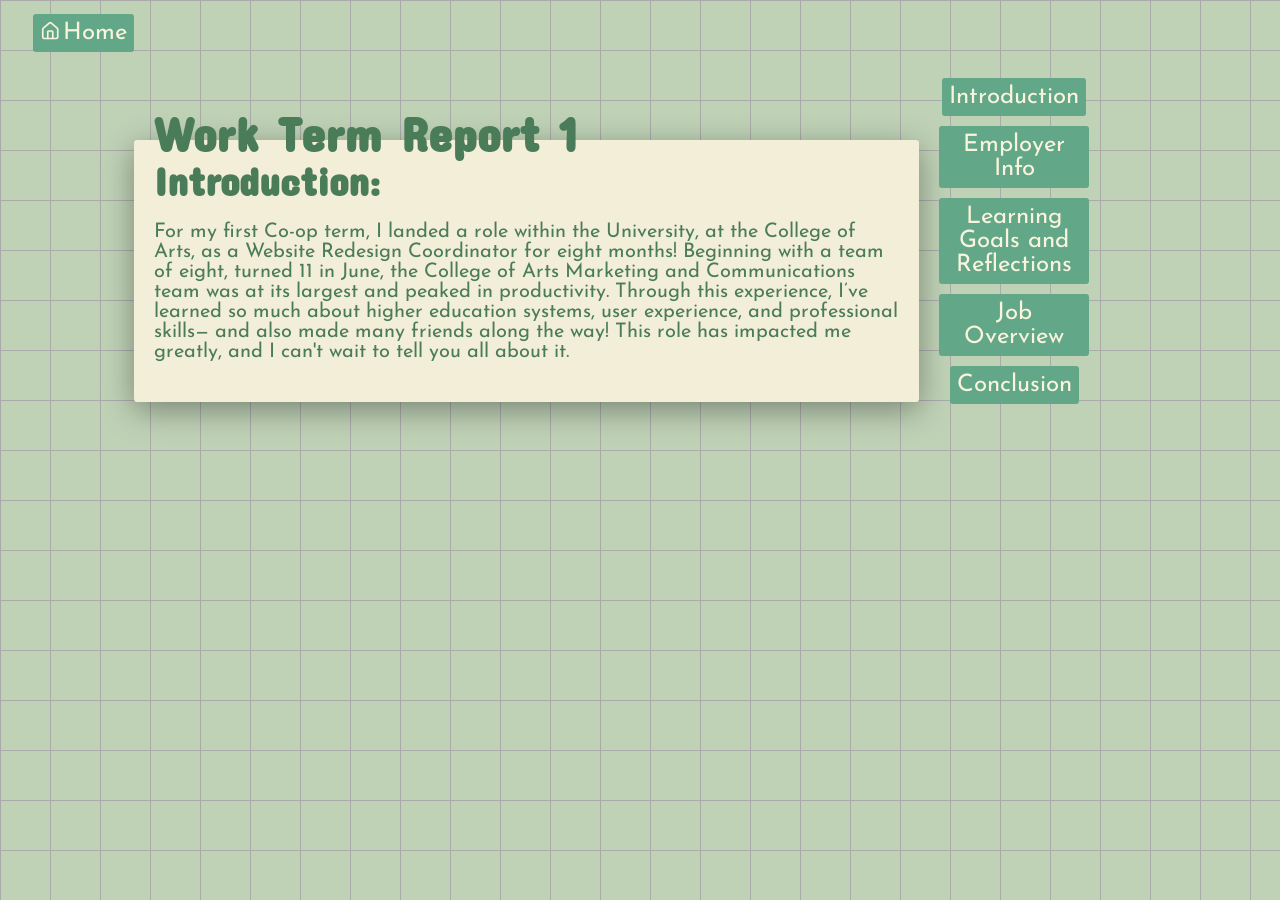
==== wtr-1.html @ 0489094e "style.css wtr-1.html wtr.html" ====
<!DOCTYPE html>
<html lang="en">
<head>
    <meta charset="UTF-8">
    <meta name="viewport" content="width=device-width, initial-scale=1.0">
    <link rel="stylesheet" type="text/css" href="style.css" />

    <!--Fonts-->
    <style>
        @import url('https://fonts.googleapis.com/css2?family=Concert+One&family=Josefin+Sans:ital,wght@0,100..700;1,100..700&display=swap');
    </style>
    
    <title>WTR 1</title>
</head>
<body>
    <div id="home-button">
        <div class="button">
            <a href="wtr.html"><svg xmlns="http://www.w3.org/2000/svg" width="23" height="20" viewBox="0 0 27 24" fill="none" stroke="currentColor" stroke-width="2" stroke-linecap="round" stroke-linejoin="round" class="lucide lucide-house"><path d="M15 21v-8a1 1 0 0 0-1-1h-4a1 1 0 0 0-1 1v8"/><path d="M3 10a2 2 0 0 1 .709-1.528l7-5.999a2 2 0 0 1 2.582 0l7 5.999A2 2 0 0 1 21 10v9a2 2 0 0 1-2 2H5a2 2 0 0 1-2-2z"/></svg>
                Home</a></div>
    </div>
    <div id="container">
        <div id="main-container">
            <h1>Work Term Report 1</h1><br>
            <div id="introduction"><h2>Introduction:</h2></div>
            <p>For my first Co-op term, I landed a role within the University, at the College of Arts, 
                as a Website Redesign Coordinator for eight months! Beginning with a team of eight, turned 11 in June, 
                the College of Arts Marketing and Communications team was at its largest and peaked in productivity. 
                Through this experience, I’ve learned so much about higher education systems, user experience, and professional skills— and 
                also made many friends along the way! This role has impacted me greatly, and I can't wait to tell you all about it.</p>
        </div>
        <div id="button-container">
            <div class="button"><a href="#introduction">Introduction</a></div>
            <div class="button"><a href="#employer-info">Employer Info</a></div>
            <div class="button"><a href="#goals">Learning Goals and Reflections</a></div>
            <div class="button"><a href="#overview">Job Overview</a></div>
            <div class="button"><a href="#conclusion">Conclusion</a></div>
        </div>
    </div>
</body>
</html>
---- style.css ----
body {
    background-size: 50px 50px;
    background-image:
      linear-gradient(to right, #aaaaaa 1px, transparent 1px),
      linear-gradient(to bottom, #aaaaaa 1px, transparent 1px);
    background-color: #bfd2b6;
}

#container {
    display: flex;
    align-items: center;
    justify-content: space-between;
    margin: 0  auto;
    position: relative;
    margin-top: 60px;
    width: 80%;
    justify-content: center; /* Centers the buttons horizontally */

}

#main-container {
    background-color: #f2eed7;
    width: 80%;
    position: relative;
    padding: 20px; 
    box-shadow: 0 8px 32px 0 rgba(0, 0, 0, 0.37);
    border-radius: 3px;
    overflow: visible;
}

#main-container h1 {
    font-family: Concert One;
    color: #4a7c59;
    position: relative;
    margin-top: -55px;
    display: flex;
    font-size: 300%;
}

#main-container h2 {
    font-family: Concert One;
    color: #4a7c59;
    position: relative;
    margin-top: -55px;
    display: flex;
    font-size: 250%;
    text-decoration: none;
}

#main-container p {
    font-family: Josefin Sans;
    color: #4a7c59;
    position: relative;
    margin-top: -15px;
    font-size: 125%;
}

#flex-container {
    display: flex;
    flex-wrap: wrap; /* Wrapping of elements to keep within container */
    align-items: flex-start; /* Align items at the start of the container */
    gap: 20px; /* Space between the items */
}

#image-container {
    flex: 1;
    min-width: 300px; /* Ensures a minimum width for responsiveness */
}

#image-container img {
    width: 100%;
}

#sub-container {
    flex: 1;
    min-width: 200px;
    background: #8fc0a9;
    border-radius: 3px;
    box-shadow: 0 3px 5px 0 rgba(0, 0, 0, 0.37);
    padding: 15px;
    height: auto;
    position: relative;
    word-break: break-word;
}

#sub-container h2 {
    font-family: Concert One;
    color: #f2eed7;
    position: relative;
    margin-top: -10px;
    display: flex;
    font-size: 250%;
}

#sub-container p {
    font-family: Josefin Sans;
    color: #f2eed7;
    position: relative;
    display: flex;
    font-size: 140%;
}

.icon-text {
    display: flex;
    align-items: center;
    gap: 5px;
}

.icon-text svg {
    flex-shrink: 0;
}

.icon-text p {
    margin: 0;
    font-family: 'Josefin Sans', sans-serif;
    color: #4a7c59;
    font-size: 125%;
    position: relative;
}

#wtr-container {
    flex: 1;
    gap: 10px;
    background: #8fc0a9;
    border-radius: 3px;
    position: relative;
    word-break: break-word;
    display: flex;
    align-items: center;
    justify-content: left;
    flex-wrap: wrap;
}

#button-container {
    width: 20%;
    gap: 10px;
    margin-top: -60px;
    border-radius: 3px;
    padding: 20px;
    position: relative;
    display: flex;
    flex-wrap: wrap;
    justify-content: left; /* Centers the buttons horizontally */
}

#button-container .button {
    width: 150px; /* Set a fixed width */
    max-width: 100%; /* Allows the button to shrink on smaller screens */
    max-height: 100%; /* Prevents the button from getting too large */
    display: flex;
    align-items: center;
    justify-content: center;
}

.button a {
    background-color: #62A787;
    color: #FAF3DD;
    padding: 7px;
    font-size: 24px;
    font-family: Josefin Sans;
    text-align: center;
    text-decoration: none;
    display: flex;
    box-sizing: border-box; /* Ensures padding and border are included in the width */
    transition: background-color 0.3s ease, transform 0.3s ease; /* Smooth transition effect */
    border-radius: 3px; /* Adds rounded corners */
}

.button a:hover {
    background-color: #4E8A6E;
    transform: scale(1.02); /* Scale up slightly */
}

#home-button a {
    justify-content: center;
}

#home-button .button {
    width: 150px; /* Set a fixed width */
    height: 50px; /* Set a fixed height */
    max-width: 100%; /* Allows the button to shrink on smaller screens */
    max-height: 100%; /* Prevents the button from getting too large */
    display: flex;
    align-items: center;
    justify-content: center;
}
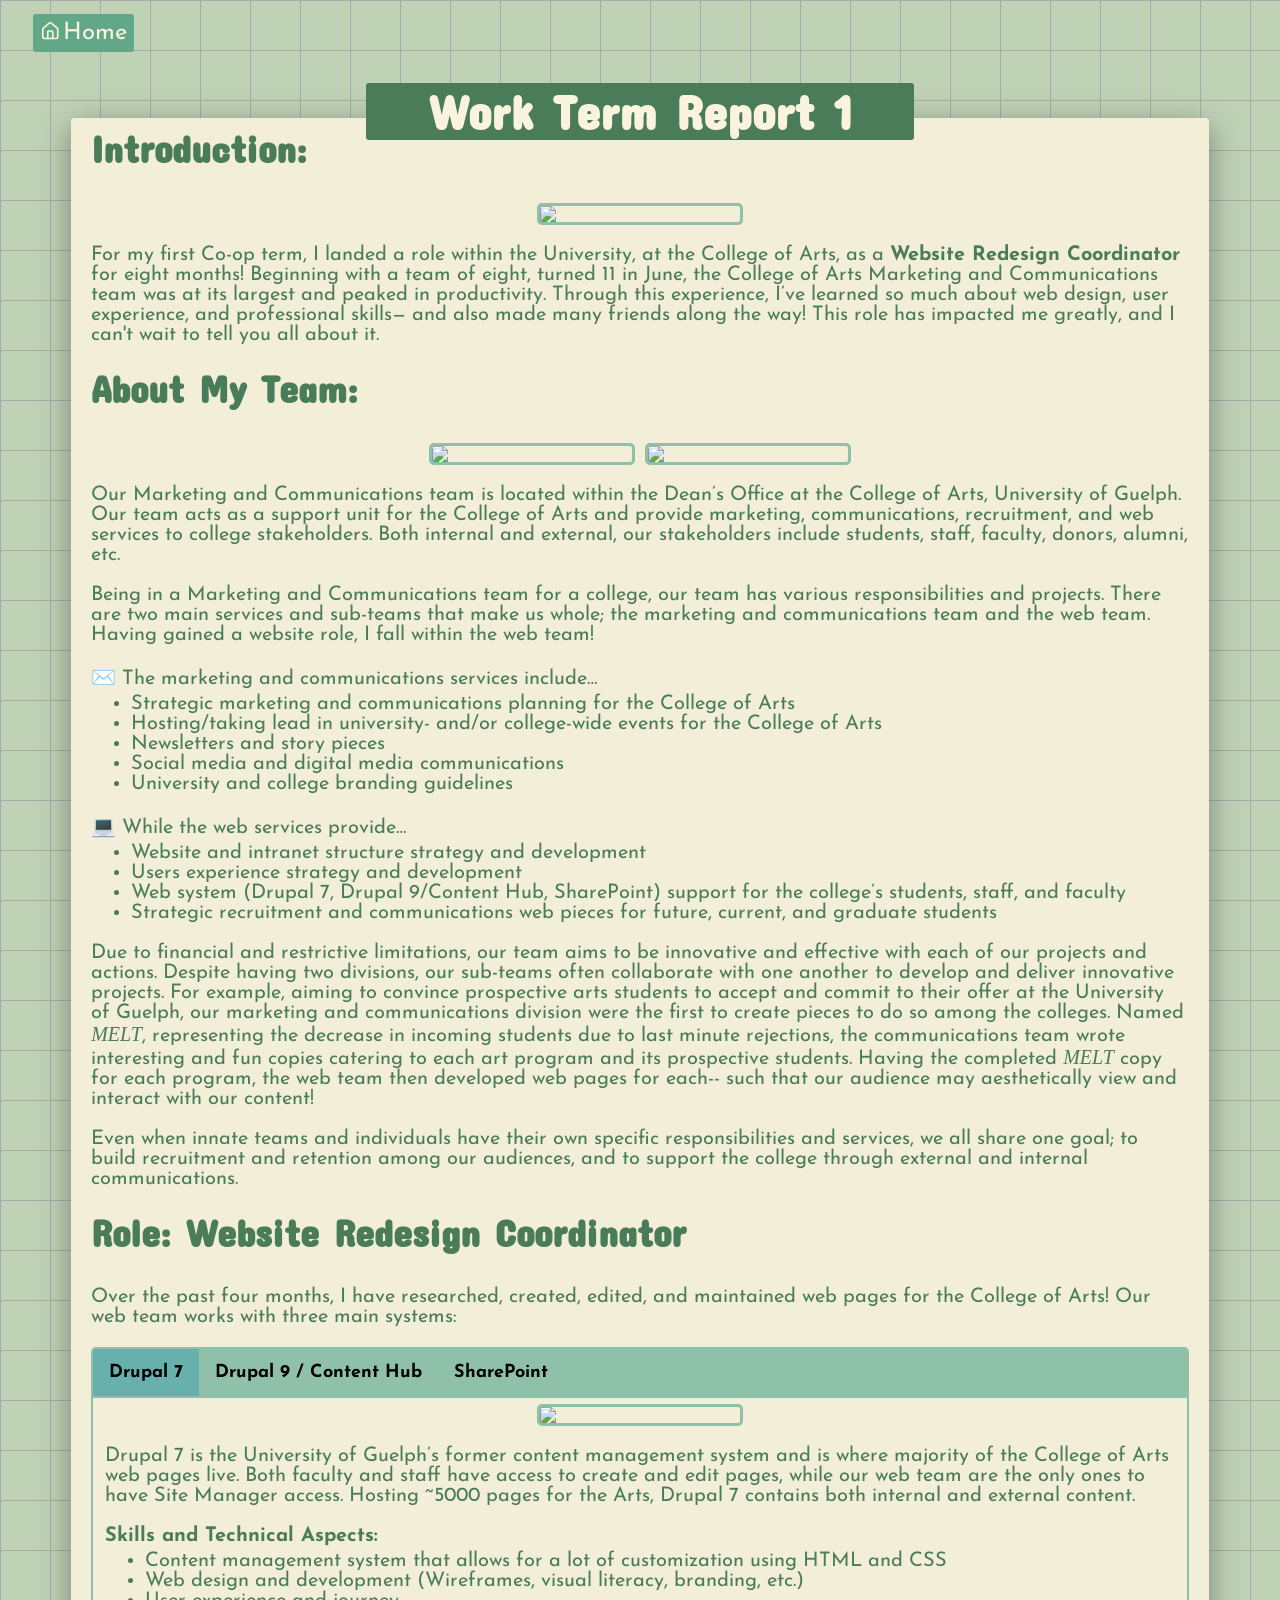
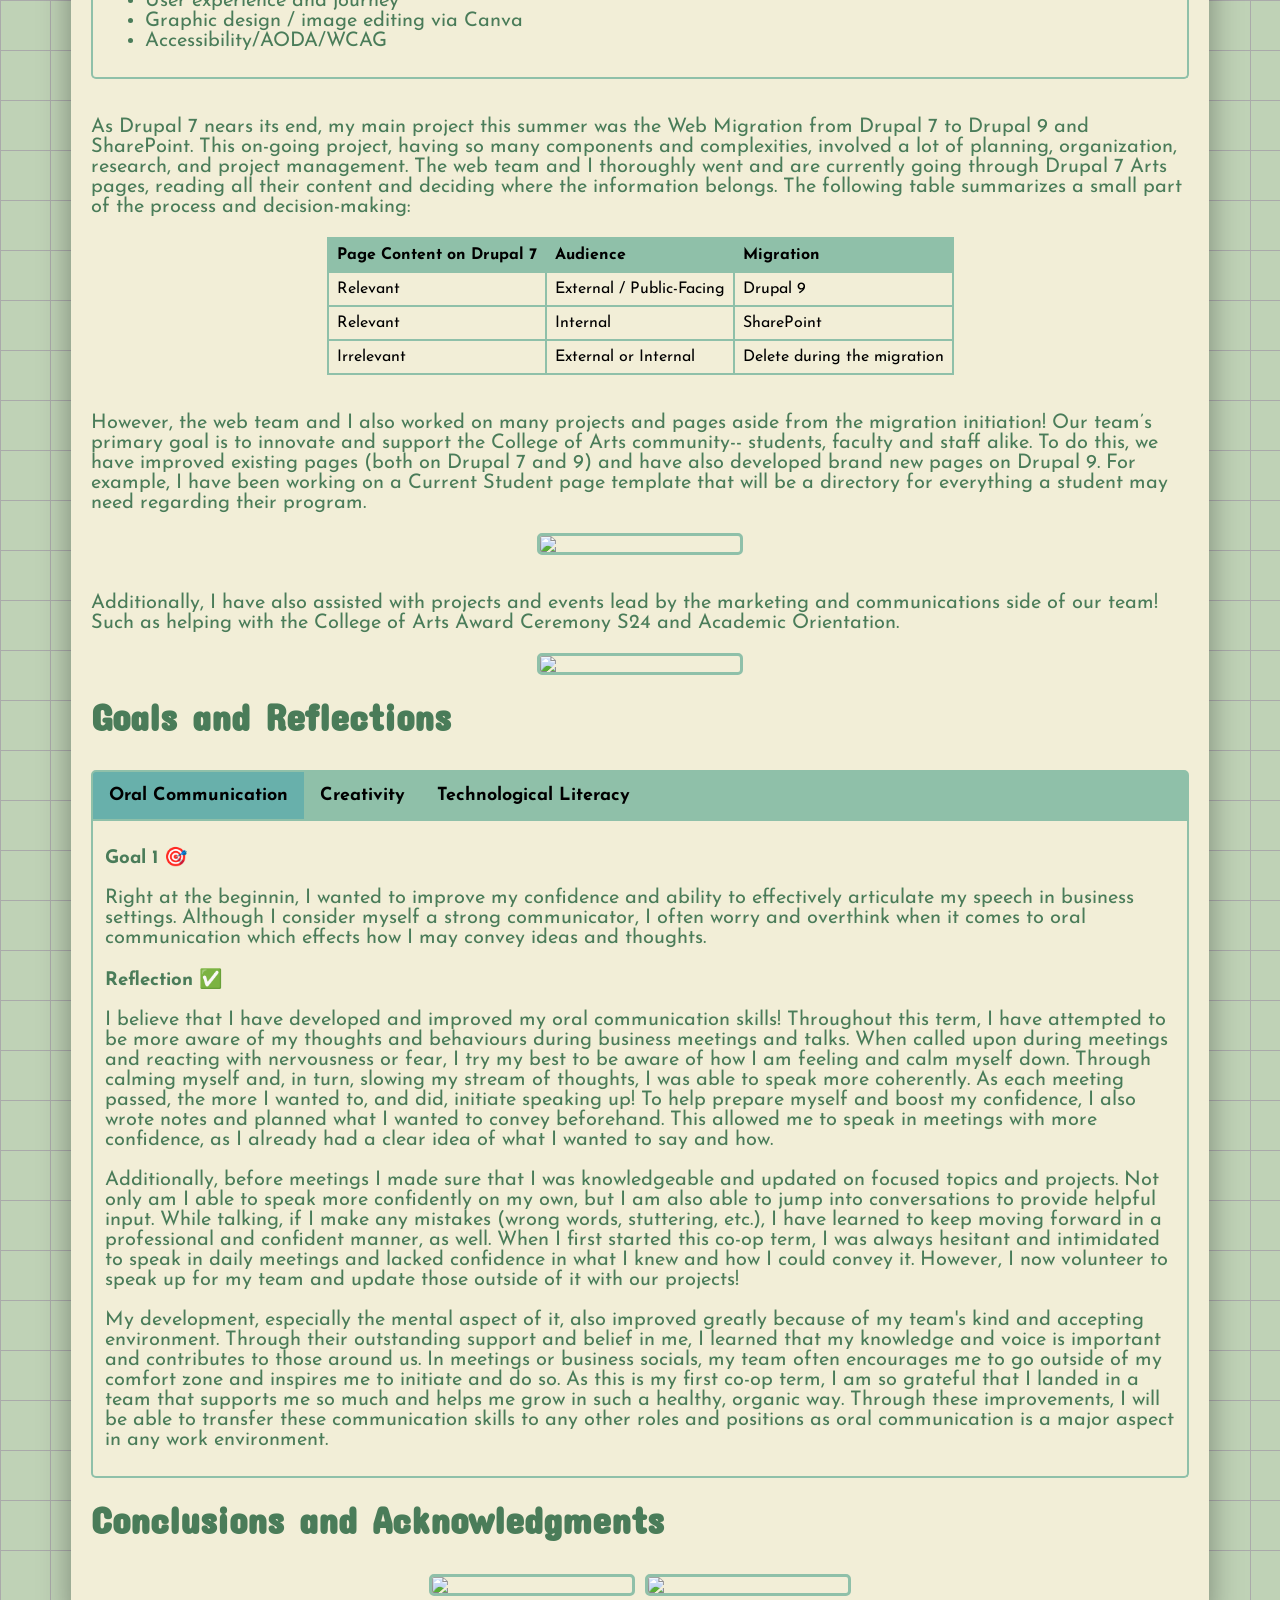
==== commit 313a7966: "wtr.css wtr-1.html" ====
--- a/wtr-1.html
+++ b/wtr-1.html
@@ -3,7 +3,7 @@
 <head>
     <meta charset="UTF-8">
     <meta name="viewport" content="width=device-width, initial-scale=1.0">
-    <link rel="stylesheet" type="text/css" href="style.css" />
+    <link rel="stylesheet" type="text/css" href="wtr.css" />
 
     <!--Fonts-->
     <style>
@@ -15,26 +15,348 @@
 <body>
     <div id="home-button">
         <div class="button">
-            <a href="wtr.html"><svg xmlns="http://www.w3.org/2000/svg" width="23" height="20" viewBox="0 0 27 24" fill="none" stroke="currentColor" stroke-width="2" stroke-linecap="round" stroke-linejoin="round" class="lucide lucide-house"><path d="M15 21v-8a1 1 0 0 0-1-1h-4a1 1 0 0 0-1 1v8"/><path d="M3 10a2 2 0 0 1 .709-1.528l7-5.999a2 2 0 0 1 2.582 0l7 5.999A2 2 0 0 1 21 10v9a2 2 0 0 1-2 2H5a2 2 0 0 1-2-2z"/></svg>
+            <a href="index.html"><svg xmlns="http://www.w3.org/2000/svg" width="23" height="20" viewBox="0 0 27 24" fill="none" stroke="currentColor" stroke-width="2" stroke-linecap="round" stroke-linejoin="round" class="lucide lucide-house"><path d="M15 21v-8a1 1 0 0 0-1-1h-4a1 1 0 0 0-1 1v8"/><path d="M3 10a2 2 0 0 1 .709-1.528l7-5.999a2 2 0 0 1 2.582 0l7 5.999A2 2 0 0 1 21 10v9a2 2 0 0 1-2 2H5a2 2 0 0 1-2-2z"/></svg>
                 Home</a></div>
     </div>
     <div id="container">
-        <div id="main-container">
-            <h1>Work Term Report 1</h1><br>
-            <div id="introduction"><h2>Introduction:</h2></div>
-            <p>For my first Co-op term, I landed a role within the University, at the College of Arts, 
-                as a Website Redesign Coordinator for eight months! Beginning with a team of eight, turned 11 in June, 
-                the College of Arts Marketing and Communications team was at its largest and peaked in productivity. 
-                Through this experience, I’ve learned so much about higher education systems, user experience, and professional skills— and 
-                also made many friends along the way! This role has impacted me greatly, and I can't wait to tell you all about it.</p>
-        </div>
-        <div id="button-container">
-            <div class="button"><a href="#introduction">Introduction</a></div>
-            <div class="button"><a href="#employer-info">Employer Info</a></div>
-            <div class="button"><a href="#goals">Learning Goals and Reflections</a></div>
-            <div class="button"><a href="#overview">Job Overview</a></div>
-            <div class="button"><a href="#conclusion">Conclusion</a></div>
+        <div id="main-container"><div id="title-container">
+            <h1>Work Term Report 1</h1></div>
+                <h2>Introduction:</h2>
+                <div id="report-container">
+                    <div id="image-multiple-container">
+                        <img src="https://i.postimg.cc/SNhft210/COA-PNG.png">
+                    </div>
+                    <p>For my first Co-op term, I landed a role within the University, at the College of Arts, 
+                        as a <b>Website Redesign Coordinator</b> for eight months! Beginning with a team of eight, turned 11 in June, 
+                        the College of Arts Marketing and Communications team was at its largest and peaked in productivity. 
+                        Through this experience, I’ve learned so much about web design, user experience, and professional skills— and 
+                        also made many friends along the way! This role has impacted me greatly, and I can't wait to tell you all about it.</p>
+
+                    <h2>About My Team:</h2>
+                    <div id="image-multiple-container">
+                        <img src="https://i.postimg.cc/D08Q1LBH/IMG-2944.jpg">
+                        <img src="https://i.postimg.cc/VstGdc0R/Screenshot-2024-09-09-104049.png">
+                    </div>
+                    <p>Our Marketing and Communications team is located within the Dean’s Office at the College of Arts, University of Guelph. 
+                        Our team acts as a support unit for the College of Arts and provide marketing, communications, recruitment, and web services to 
+                        college stakeholders. Both internal and external, our stakeholders include students, staff, faculty, donors, alumni, etc.</p>
+
+                    <p>Being in a Marketing and Communications team for a college, our team has various responsibilities and projects. 
+                        There are two main services and sub-teams that make us whole; the marketing and communications team and the web team. 
+                        Having gained a website role, I fall within the web team!</p>
+                        
+                    <p>✉️ The marketing and communications services include…</p>
+                    <ul>
+                    <li>Strategic marketing and communications planning for the College of Arts</li>
+                    <li>Hosting/taking lead in university- and/or college-wide events for the College of Arts</li>
+                    <li>Newsletters and story pieces</li>
+                    <li>Social media and digital media communications</li>
+                    <li>University and college branding guidelines</li>
+                    </ul>
+                        
+                    <p>💻 While the web services provide…</p>
+                    <ul>
+                    <li>Website and intranet structure strategy and development</li>
+                    <li>Users experience strategy and development</li>
+                    <li>Web system (Drupal 7, Drupal 9/Content Hub, SharePoint) support for the college’s students, staff, and faculty</li>
+                    <li>Strategic recruitment and communications web pieces for future, current, and graduate students</li>
+                    </ul>
+                        
+                    <p>Due to financial and restrictive limitations, our team aims to be innovative and effective with each of our projects and actions. 
+                        Despite having two divisions, our sub-teams often collaborate with one another to develop and deliver innovative projects. For example, 
+                        aiming to convince prospective arts students to accept and commit to their offer at the University of Guelph, our marketing and communications 
+                        division were the first to create pieces to do so among the colleges. Named <i>MELT</i>, representing the decrease in incoming students due to last 
+                        minute rejections, the communications team wrote interesting and fun copies catering to each art program and its prospective students. 
+                        Having the completed <i>MELT</i> copy for each program, the web team then developed web pages for each-- such that our audience may aesthetically 
+                        view and interact with our content!</p>
+                        
+                    <p>Even when innate teams and individuals have their own specific responsibilities and services, we all share one goal; 
+                        to build recruitment and retention among our audiences, and to support the college through external and internal communications.
+                    </p>
+
+                    <h2>Role: Website Redesign Coordinator</h2>
+                    <p>Over the past four months, I have researched, created, edited, and maintained web pages for the College of Arts! Our web team works with three main systems:</p>
+                    <!-- Tab links -->
+                    <div class="tab1">
+                        <button class="tablinks" onclick="openTab(event, 'Drupal7')" id="openFirst">Drupal 7</button>
+                        <button class="tablinks" onclick="openTab(event, 'Drupal9')">Drupal 9 / Content Hub</button>
+                        <button class="tablinks" onclick="openTab(event, 'SharePoint')">SharePoint</button>
+                    </div>
+                    
+                    <!-- Tab content -->
+                    <div id="Drupal7" class="tabcontent">
+                        <div id="image-container">
+                            <img src="https://i.postimg.cc/2jwMjGf8/Screenshot-2024-09-10-222634.png">
+                        </div>
+                        <p>Drupal 7 is the University of Guelph’s former content management system and is where majority 
+                            of the College of Arts web pages live. Both faculty and staff have access to create and 
+                            edit pages, while our web team are the only ones to have Site Manager access. 
+                            Hosting ~5000 pages for the Arts, Drupal 7 contains both internal and external content.</p>
+
+                        <p><b>Skills and Technical Aspects:</b></p>
+                        <ul>
+                            <li>Content management system that allows for a lot of customization using HTML and CSS</li>
+                            <li>Web design and development (Wireframes, visual literacy, branding, etc.)</li>
+                            <li>User experience and journey</li>
+                            <li>Graphic design / image editing via Canva</li>
+                            <li>Accessibility/AODA/WCAG</li>
+                        </ul>
+                    </div>
+                    
+                    <div id="Drupal9" class="tabcontent">
+                        <div id="image-container">
+                            <img src="https://i.postimg.cc/gkDW5hD1/Screenshot-2024-09-10-222740.png">
+                        </div>
+                        <p>Drupal 9, also known as Content Hub, is the University of Guelph’s current content management 
+                            system. After building websites on Drupal 7 for years, the University is upgrading to Drupal 9 
+                            and transitioning to a modern appearance with better user-experience and interface. Designed for 
+                            external and public-facing content, Drupal 9 is only managed by the Marketing and Communications 
+                            teams of each department.</p>
+
+                        <p><b>Skills and Technical Aspects:</b></p>
+                        <ul>
+                            <li>Content management systems with little coding access (HTML, CSS)</li>
+                            <li>Site structure and navigation planning for the College of Arts</li>
+                            <li>Web design and development (Wireframes, visual literacy, branding, etc.)</li>
+                            <li>User experience</li>
+                            <li>Graphic design / image editing via Canva</li>
+                            <li>Accessibility/AODA/WCAG</li>
+                        </ul>
+                    </div>
+                    
+                    <div id="SharePoint" class="tabcontent">
+                        <div id="image-container">
+                            <img src="https://i.postimg.cc/fTw4xLNC/Screenshot-2024-09-10-232000.png">
+                        </div>
+                        <p>SharePoint is a Microsoft content management system being introduced to the College of Arts. 
+                            It will be used as an intranet that will contain only internal communications and 
+                            college service units. Unlike Drupal 9, which is designed only for public-facing 
+                            content and limits who may use it, SharePoint is open for department staff to post in 
+                            with its easy-to-use interface and features.</p>
+
+                        <p><b>Skills and Technical Aspects:</b></p>
+                        <ul>
+                            <li>Content management system</li>
+                            <li>Page design and development (Creating templates, branding, etc.)</li>
+                            <li>Site structure and navigation</li>
+                            <li>User experience and journey</li>
+                            <li>Accessibility/AODA/WCAG</li>
+                        </ul>
+                    </div><br>
+
+                    <p>As Drupal 7 nears its end, my main project this summer was the Web Migration from Drupal 7 
+                        to Drupal 9 and SharePoint. This on-going project, having so many components and complexities,
+                         involved a lot of planning, organization, research, and project management. 
+                         The web team and I thoroughly went and are currently going through Drupal 7 
+                         Arts pages, reading all their content and deciding where the information belongs. The 
+                         following table summarizes a small part of the process and decision-making:</p>
+
+                    <table>
+                        <tr>
+                            <th>Page Content on Drupal 7</th>
+                            <th>Audience</th>
+                            <th>Migration</th>
+                        </tr>
+                        <tr>
+                            <td>Relevant</td>
+                            <td>External / Public-Facing</td>
+                            <td>Drupal 9</td>
+                        </tr>
+                        <tr>
+                            <td>Relevant</td>
+                            <td>Internal</td>
+                            <td>SharePoint</td>
+                        </tr>
+                        <tr>
+                            <td>Irrelevant</td>
+                            <td>External or Internal</td>
+                            <td>Delete during the migration</td>
+                        </tr>
+                    </table><br>
+                    <p>However, the web team and I also worked on many projects and pages aside from the migration initiation! 
+                        Our team’s primary goal is to innovate and support the College of Arts community-- students, 
+                        faculty and staff alike. To do this, we have improved existing pages (both on Drupal 7 and 9) and 
+                        have also developed brand new pages on Drupal 9. For example, I have been working on a Current Student 
+                        page template that will be a directory for everything a student may need regarding their program.
+                    </p>
+                    <div id="image-container">
+                        <img src="https://i.postimg.cc/vDRcNVt4/Screenshot-2024-09-10-222936.png">
+                    </div><br>
+                    <p>Additionally, I have also assisted with projects and events lead by the marketing and communications 
+                        side of our team! Such as helping with the College of Arts Award Ceremony S24 and Academic Orientation.</p>
+                    <div id="image-multiple-container">
+                        <img src="https://i.postimg.cc/7LQsTHNB/IMG-2975.jpg">
+                    </div><br>
+                    <h2>Goals and Reflections</h2>
+                    <!-- Tab links -->
+                    <div class="tab2">
+                        <button class="tablinks2" onclick="openTab2(event, 'Goal1')" id="openSecond">Oral Communication</button>
+                        <button class="tablinks2" onclick="openTab2(event, 'Goal2')">Creativity</button>
+                        <button class="tablinks2" onclick="openTab2(event, 'Goal3')">Technological Literacy</button>
+                    </div>
+                    
+                    <!-- Tab content -->
+                    <div id="Goal1" class="tabcontent2">
+                        <h3>Goal 1 🎯</h3>
+                        <p>Right at the beginnin, I wanted to improve my confidence and ability to effectively articulate my speech in 
+                            business settings. Although I consider myself a strong communicator, I often worry and overthink when it comes to oral communication 
+                            which effects how I may convey ideas and thoughts.
+                        </p>
+                        <h3>Reflection ✅</h3>
+                        <p>
+                            I believe that I have developed and improved my oral communication skills! Throughout this term, I have 
+                            attempted to be more aware of my thoughts and behaviours during business meetings and talks. When called 
+                            upon during meetings and reacting with nervousness or fear, I try my best to be aware of how I am feeling and calm 
+                            myself down. Through calming myself and, in turn, slowing my stream of thoughts, I was able to speak more coherently. 
+                            As each meeting passed, the more I wanted to, and did, initiate speaking up! To help prepare myself and boost my confidence, 
+                            I also wrote notes and planned what I wanted to convey beforehand. This allowed me to speak in meetings with more confidence, 
+                            as I already had a clear idea of what I wanted to say and how.</p>
+                            
+                        <p>Additionally, before meetings I made sure that I was knowledgeable 
+                            and updated on focused topics and projects. Not only am I able to speak more confidently on my own, but I am 
+                            also able to jump into conversations to provide helpful input. While talking, if I make any mistakes 
+                            (wrong words, stuttering, etc.), I have learned to keep moving forward in a professional and confident manner, 
+                            as well. When I first started this co-op term, I was always hesitant and intimidated to speak in daily meetings 
+                            and lacked confidence in what I knew and how I could convey it. However, I now volunteer to speak up for my team and update 
+                            those outside of it with our projects! </p>
+                            
+                        <p>My development, especially the mental aspect of it, also improved greatly 
+                            because of my team's kind and accepting environment. Through their outstanding support and belief in me, I learned that my 
+                            knowledge and voice is important and contributes to those around us. In meetings or business socials, my team
+                             often encourages me to go outside of my comfort zone and inspires me to initiate and do so. As this is my first co-op term, 
+                             I am so grateful that I landed in a team that supports me so much and helps me grow in such a healthy, organic way. 
+                             Through these improvements, I will be able to transfer these communication skills to any other roles and positions 
+                             as oral communication is  a major aspect in any work environment.
+                        </p>
+                    </div>
+                    
+                    <div id="Goal2" class="tabcontent2">
+                        <h3>Goal 2 🎯</h3>
+                        <p>I looked forward to learning and building upon how to create and implement innovative ideas for various issues. 
+                            I wanted to strengthen my ability to think innovatively and outside of the box, such that I may effectively tackle different types of issues and scales.
+                        </p>
+                        <h3>Reflection ✅</h3>
+                        <p>
+                            Throughout my position and our team's various projects, my ability to think innovatively has grown lots! 
+                            Being in a Marketing and Communications team, our projects have very specific audiences, each with their own needs 
+                            and quirks. Creating web pages for current students, graduate students, and prospective students forced me to 
+                            think deeply about the who, why, and how. Every decision made had deep thought and intention— including how I 
+                            implemented and executed tasks themselves. </p>
+
+                        <p>
+                            For example, the Current Students template acts as a directory in everything they may need to know about their program. 
+                            As each program would include a lot of information and unique pieces, and perhaps even needing additional 
+                            pages to be created, I had to create an efficient and effective plan. Additionally, while creating and modifying 
+                            our template, I had to contemplate how to fully utilize the web system to fit our vision,
+                            while staying within the system's limitations. 
+                            Working on this specific project allowed me to experiment with my ideas and explore what worked and what 
+                            didn't—preparing me for future projects such as graduate program pages. 
+                            If we wanted to implement a specific feature but couldn't, I was able to think of creative alternatives that 
+                            allowed us to convey the same message. I learned the different ways I could utilize and implement straightforward 
+                            widgets, and especially how to connect and innovate my ideas, intentions and execution. 
+                             
+                        </p>
+                        <p>
+                            I am especially happy 
+                            regarding this development, as innovation and creativity are valuable traits in work environments that aim to 
+                            change and grow despite limitations. 
+                        </p>
+                    </div>
+                    
+                    <div id="Goal3" class="tabcontent2">
+                        <h3>Goal 3 🎯</h3>
+                        <p>I wished to learn how to use prominent web tools such as Drupal 7 and 9 and gain proficiency in 
+                            each! Through learning these tools, I looked forward to gaining skills and knowledge for web design principles and user experience.
+                        </p>
+                        <h3>Reflection ✅</h3>
+                        <p>
+                            When I first started this position, I viewed websites mostly through a technical lens. This mainly included technical features, 
+                            aesthetics, etcetera, but not on how they showcased and conveyed information. However, 
+                            through working within a Marketing and Communications team, I have learned so much about User Experience (UX) 
+                            and websites as recruitment pieces.
+                        </p>
+                        <p>   
+                        My main project throughout this term was to begin the migration between our different university website systems. 
+                        The original system, Drupal 7, is where majority of the College of Arts pages live. However, the navigation and 
+                        UX of these pages are confusing and convoluted. The content itself is often conveyed and showcased through 
+                        wordy paragraphs, zero visuals, and outdated information. As many of these pages are targeted towards students 
+                        of various generations and levels, they are an unpleasant method to gain information despite being the only option. 
+                        I learned how certain decisions, features, and elements contributed to UX negatively.
+                        </p>
+                        
+                        <p>Through Drupal 9, the new and current system of the university's web, I have also learned how 
+                            these cons may be improved and neatly designed. Working on the migration from Drupal 7 to 
+                            Drupal 9, I experienced first-hand how the UX improved from the old to the new as a user and 
+                            developer. Additionally, having both the technical and content/recruitment point-of-view, 
+                            I learned and gained experience in web principles and design. 
+                            This includes how we should implement certain features for accessibility, 
+                            cohesion, and visual literacy. For recruitment pieces, this also includes 
+                            deeply considering the language, format, and size of the information we 
+                            want to convey to our audiences.</p>
+                            
+                            <p>Overall, I gained so much knowledge on how
+                             websites are created, function, and managed through all of its different aspects and parts. 
+                             I learned small, technical details to large, conceptual elements and how each aspect 
+                             effects the experience of our user/client. I am so grateful and happy to have my view and
+                              experience in web expanded, such that I may transfer this knowledge to any other positions 
+                              in this field! It has really made me appreciate all the work, thought, and intent that goes
+                               into technically developing a page and managing all the content within.
+                        </p>
+                    </div><br>
+                    <h2>Conclusions and Acknowledgments</h2>
+                    <div id="image-multiple-container">
+                        <img src="https://i.postimg.cc/NMtP8JHV/Image-2.jpg">
+                        <img src="https://i.postimg.cc/2yJz5bcC/COA-Awards-S24.jpg">
+                    </div>
+                </div>
+            </div>
         </div>
     </div>
+    <script>
+    
+    function openTab(evt, cityName) {
+        // Declare all variables
+        var i, tabcontent, tablinks;
+      
+        // Get all elements with class="tabcontent" and hide them
+        tabcontent = document.getElementsByClassName("tabcontent");
+        for (i = 0; i < tabcontent.length; i++) {
+          tabcontent[i].style.display = "none";
+        }
+      
+        // Get all elements with class="tablinks" and remove the class "active"
+        tablinks = document.getElementsByClassName("tablinks");
+        for (i = 0; i < tablinks.length; i++) {
+          tablinks[i].className = tablinks[i].className.replace(" active", "");
+        }
+      
+        // Show the current tab, and add an "active" class to the button that opened the tab
+        document.getElementById(cityName).style.display = "block";
+        evt.currentTarget.className += " active";
+    }
+
+    function openTab2(evt, cityName) {
+        // Declare all variables
+        var i, tabcontent, tablinks;
+      
+        // Get all elements with class="tabcontent" and hide them
+        tabcontent = document.getElementsByClassName("tabcontent2");
+        for (i = 0; i < tabcontent.length; i++) {
+          tabcontent[i].style.display = "none";
+        }
+      
+        // Get all elements with class="tablinks" and remove the class "active"
+        tablinks = document.getElementsByClassName("tablinks2");
+        for (i = 0; i < tablinks.length; i++) {
+          tablinks[i].className = tablinks[i].className.replace(" active", "");
+        }
+      
+        // Show the current tab, and add an "active" class to the button that opened the tab
+        document.getElementById(cityName).style.display = "block";
+        evt.currentTarget.className += " active";
+    }
+    document.getElementById("openFirst").click();
+    document.getElementById("openSecond").click();
+    </script>
 </body>
 </html>
--- a/wtr.css
+++ b/wtr.css
@@ -0,0 +1,301 @@
+body {
+    background-size: 50px 50px;
+    background-image:
+      linear-gradient(to right, #aaaaaa 1px, transparent 1px),
+      linear-gradient(to bottom, #aaaaaa 1px, transparent 1px);
+    background-color: #bfd2b6;
+}
+
+ul {
+    font-family: Josefin Sans;
+    color: #4a7c59;
+    position: relative;
+    margin-top: -15px;
+    font-size: 125%;
+}
+
+#container {
+    display: flex;
+    align-items: center;
+    justify-content: space-between;
+    margin: 0  auto;
+    position: relative;
+    margin-top: 60px;
+    width: 90%;
+    justify-content: center; /* Centers the buttons horizontally */
+
+}
+
+#main-container {
+    background-color: #f2eed7;
+    width: 100%;
+    position: relative;
+    padding: 20px; 
+    box-shadow: 0 8px 32px 0 rgba(0, 0, 0, 0.37);
+    border-radius: 3px;
+    overflow: visible;
+}
+
+#title-container {
+    width: 100%;
+}
+
+#title-container h1 {
+    font-family: Concert One;
+    color: #FAF3DD;
+    position: relative;
+    background-color: #4A7C59;
+    justify-content: center;
+    border-radius: 3px;
+    width: 50%;
+    margin: auto;
+    margin-top: -55px;
+    display: flex;
+    font-size: 300%;
+    text-align: center;
+}
+
+#main-container h2 {
+    font-family: Concert One;
+    color: #4a7c59;
+    position: relative;
+    margin-top: -15px;
+    display: flex;
+    font-size: 240%;
+}
+
+#main-container p {
+    font-family: Josefin Sans;
+    color: #4a7c59;
+    position: relative;
+    font-size: 125%;
+}
+
+#report-container h2 {
+    margin-top: 0px;
+}
+
+#image-container {
+    display: flex; /* Enables flexbox */
+    justify-content: center; /* Centers images horizontally */
+    align-items: center; /* Centers images vertically */
+}
+
+#image-container img {
+    max-width: 80%;
+    min-width: 200px; /* Ensures a minimum width for responsiveness */
+    display: block; /* Removes inline image margins */
+    border-radius: 5px;
+    border: 3px solid #8fc0a9;
+}
+
+
+#image-multiple-container {
+    display: flex; /* Enables flexbox */
+    justify-content: center; /* Centers images horizontally */
+    align-items: baseline; /* Centers images vertically */
+    flex-wrap: wrap; /* Ensures images wrap when there's not enough space */
+    gap: 10px; /* Adds some spacing between images */
+}
+
+
+/* Media query for smaller screens */
+@media (max-width: 500px) {
+    #image-multiple-container {
+        flex-direction: column; /* Stacks images vertically on smaller screens */
+    }
+}
+
+#image-multiple-container img {
+    max-width: 40%;
+    min-width: 200px; /* Ensures a minimum width for responsiveness */
+    display: block; /* Removes inline image margins */
+    border-radius: 5px;
+    border: 3px solid #8fc0a9;
+}
+
+.icon-text {
+    display: flex;
+    align-items: center;
+    gap: 5px;
+}
+
+.icon-text svg {
+    flex-shrink: 0;
+}
+
+.icon-text p {
+    margin: 0;
+    font-family: 'Josefin Sans', sans-serif;
+    color: #4a7c59;
+    font-size: 125%;
+    position: relative;
+}
+
+#wtr-container {
+    flex: 1;
+    gap: 10px;
+    background: #8fc0a9;
+    border-radius: 3px;
+    position: relative;
+    word-break: break-word;
+    display: flex;
+    align-items: center;
+    justify-content: left;
+    flex-wrap: wrap;
+}
+
+#button-container {
+    width: 150px;
+    gap: 10px;
+    border-radius: 3px;
+    padding: 20px;
+    position: relative;
+    display: flex;
+    flex-wrap: wrap;
+    justify-content: left;
+}
+
+#button-container .button {
+    width: 150px; 
+    max-width: 100%; 
+    max-height: 100%; 
+    display: flex;
+    align-items: center;
+    justify-content: center;
+}
+
+.button a {
+    background-color: #62A787;
+    color: #FAF3DD;
+    padding: 7px;
+    font-size: 24px;
+    font-family: Josefin Sans;
+    text-align: center;
+    text-decoration: none;
+    display: flex;
+    box-sizing: border-box; /* Ensures padding and border are included in the width */
+    transition: background-color 0.3s ease, transform 0.3s ease; /* Smooth transition effect */
+    border-radius: 3px; /* Adds rounded corners */
+}
+
+.button a:hover {
+    background-color: #4E8A6E;
+    transform: scale(1.02);
+}
+
+#home-button a {
+    justify-content: center;
+}
+
+#home-button .button {
+    width: 150px;
+    height: 50px; 
+    max-width: 100%; 
+    max-height: 100%; 
+    display: flex;
+    align-items: center;
+    justify-content: center;
+}
+
+/* Style the tab */
+.tab1 {
+    overflow: hidden;
+    border: 2px solid #8FC0A9;
+    background-color: #8FC0A9;
+    border-radius: 5px 5px 0px 0px;
+  }
+  
+  /* Style the buttons that are used to open the tab content */
+  .tab1 button {
+    background-color: inherit;
+    float: left;
+    border: none;
+    outline: none;
+    cursor: pointer;
+    padding: 14px 16px;
+    transition: 0.3s;
+    font-family: Josefin Sans;
+    font-weight: bold;
+    font-size: large;
+  }
+  
+  /* Change background color of buttons on hover */
+  .tab1 button:hover {
+    background-color: #68B0AB;
+  }
+  
+  /* Create an active/current tablink class */
+  .tab1 button.active {
+    background-color: #68B0AB;
+  }
+  
+  /* Style the tab content */
+  .tabcontent {
+    display: none;
+    padding: 6px 12px;
+    border: 2px solid #8FC0A9;
+    border-top: none;
+    font-family: Josefin Sans;
+    color: #4A7C59;
+    border-radius: 0px 0px 5px 5px;
+  }
+
+  .tab2 {
+    overflow: hidden;
+    border: 2px solid #8FC0A9;
+    background-color: #8FC0A9;
+    border-radius: 5px 5px 0px 0px;
+  }
+  
+  /* Style the buttons that are used to open the tab content */
+  .tab2 button {
+    background-color: inherit;
+    float: left;
+    border: none;
+    outline: none;
+    cursor: pointer;
+    padding: 14px 16px;
+    transition: 0.3s;
+    font-family: Josefin Sans;
+    font-weight: bold;
+    font-size: large;
+  }
+  
+  /* Change background color of buttons on hover */
+  .tab2 button:hover {
+    background-color: #68B0AB;
+  }
+  
+  /* Create an active/current tablink class */
+  .tab2 button.active {
+    background-color: #68B0AB;
+  }
+
+    .tabcontent2 {
+        display: none;
+        padding: 6px 12px;
+        border: 2px solid #8FC0A9;
+        border-top: none;
+        font-family: Josefin Sans;
+        color: #4A7C59;
+        border-radius: 0px 0px 5px 5px;
+      }
+
+  table {
+    font-family: Josefin Sans;
+    border-collapse: collapse;
+    width: 100%;
+    display: flex;
+    justify-content: center;
+  }
+  
+  td, th {
+    border: 2px solid #8FC0A9;
+    text-align: left;
+    padding: 8px;
+  }
+
+  th {
+    background-color: #8FC0A9;
+  }
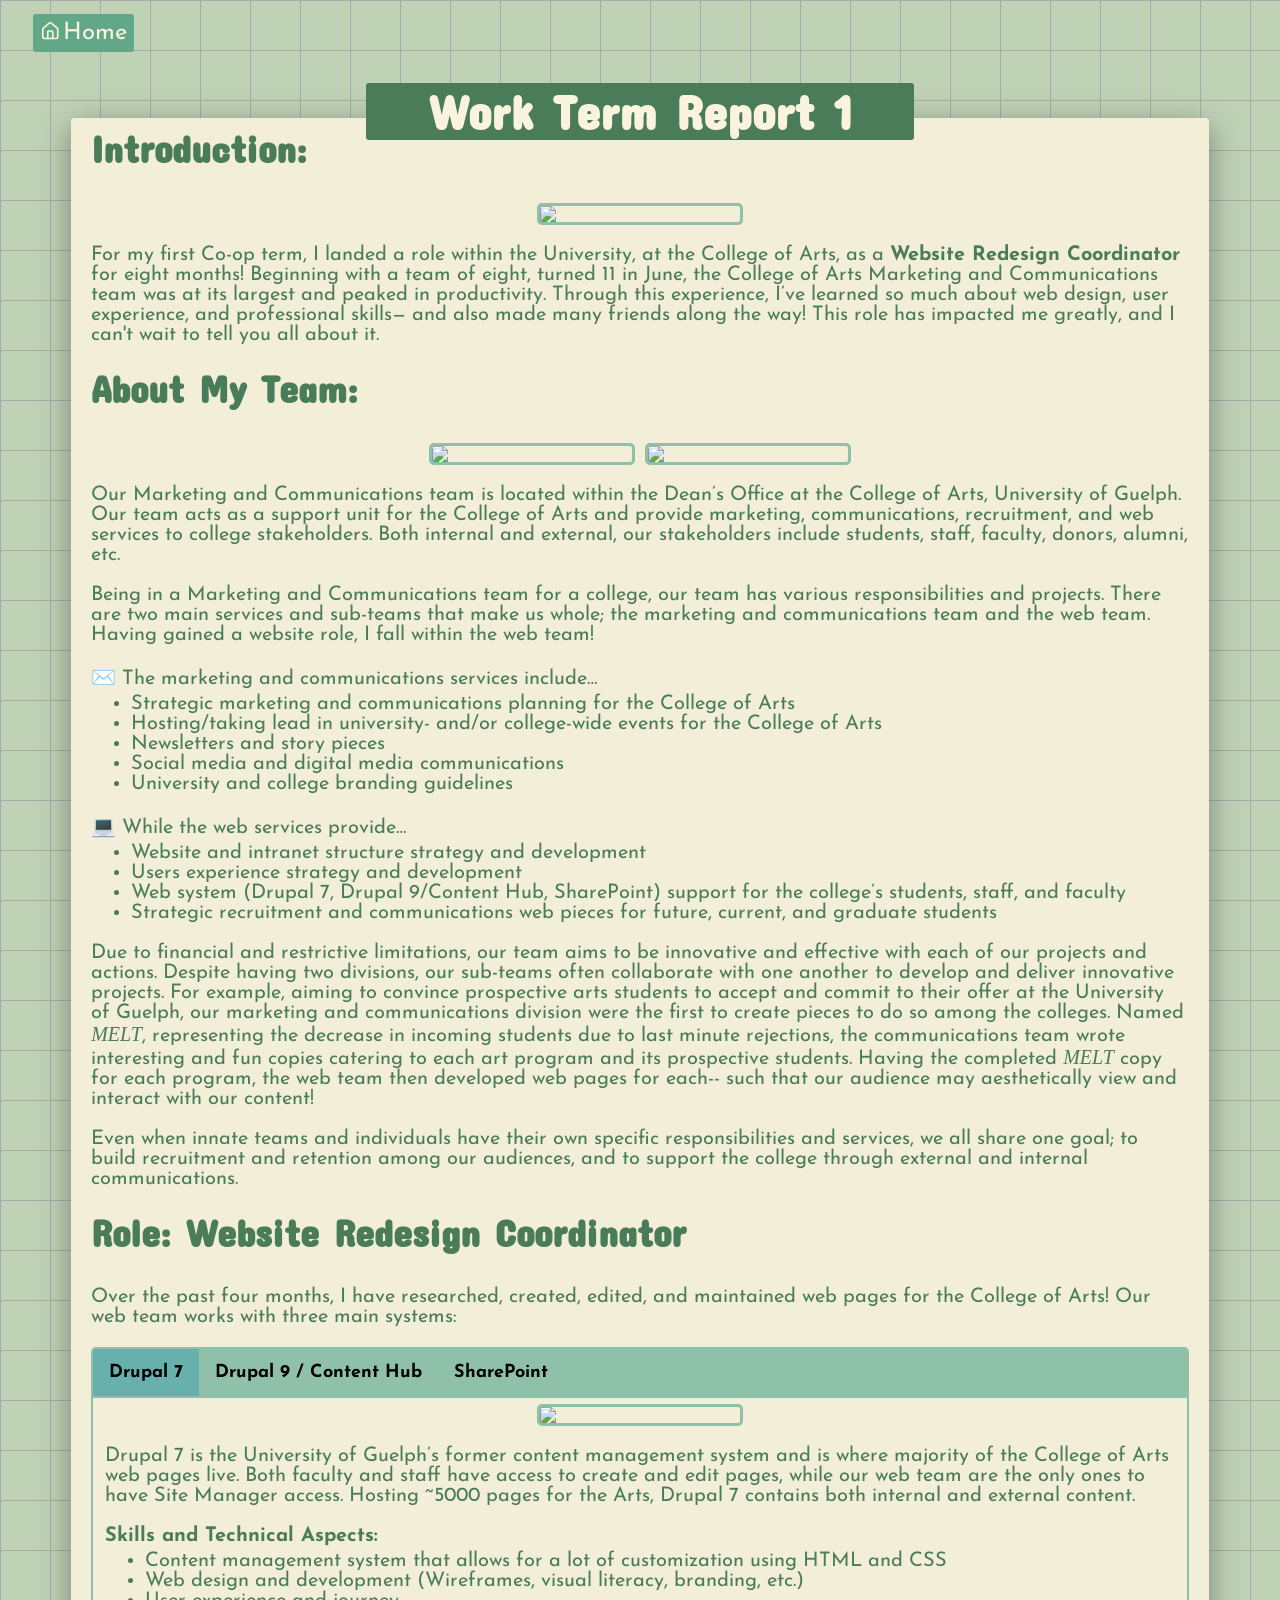
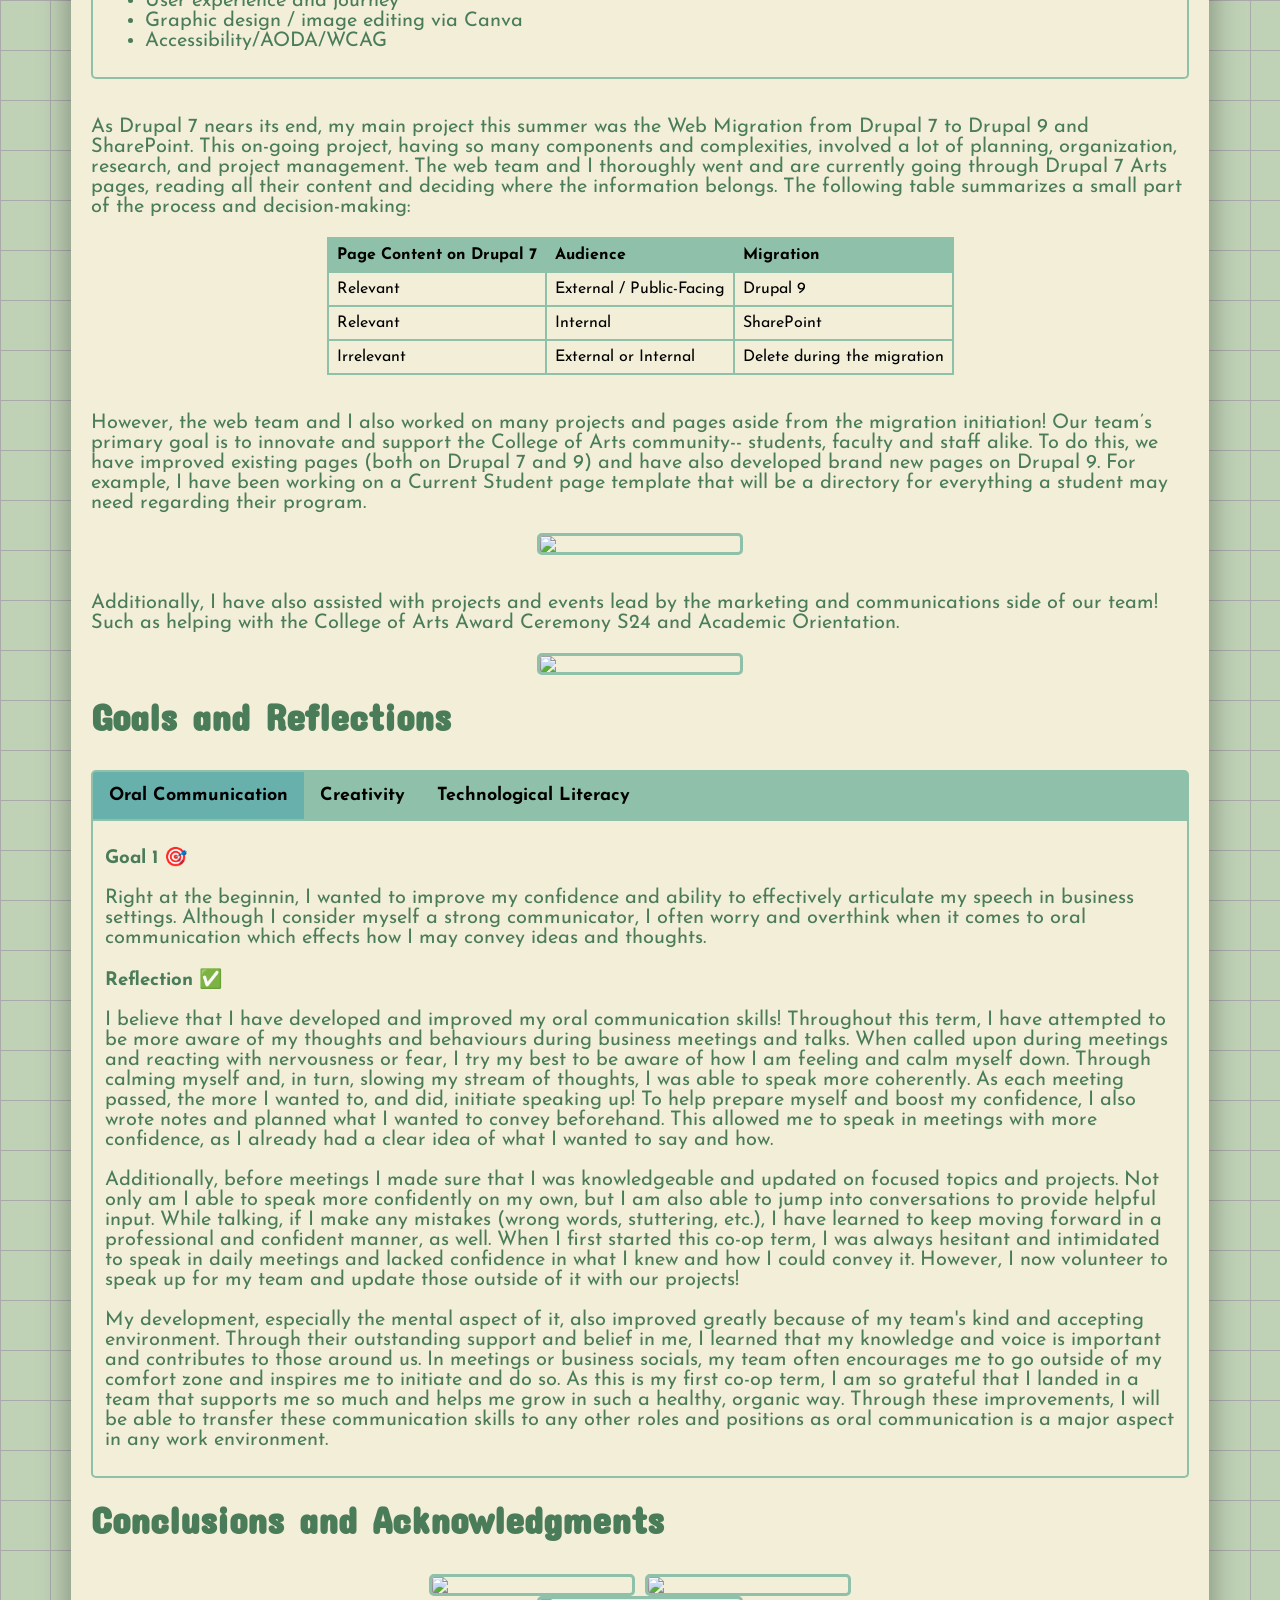
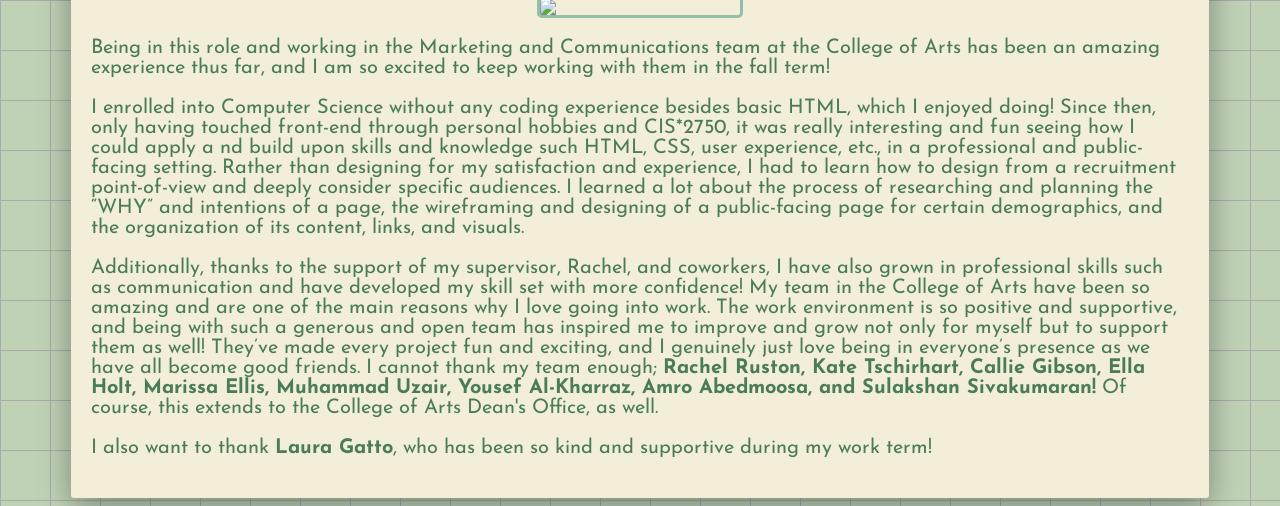
==== commit a2c73af4: "style.css wtr-1.html" ====
--- a/wtr-1.html
+++ b/wtr-1.html
@@ -308,6 +308,40 @@
                         <img src="https://i.postimg.cc/NMtP8JHV/Image-2.jpg">
                         <img src="https://i.postimg.cc/2yJz5bcC/COA-Awards-S24.jpg">
                     </div>
+                    <div id="image-multiple-container">
+                        <img src="https://i.postimg.cc/PxH0nBZX/IMG-3628.jpg">
+                    </div>
+                    <p>Being in this role and working in the Marketing and Communications team at the College of 
+                        Arts has been an amazing experience thus far, and I am so excited to keep working with 
+                        them in the fall term!</p>
+
+                        <p> I enrolled into Computer Science without any coding experience besides basic HTML, 
+                            which I enjoyed doing! Since then, only having touched front-end through personal 
+                            hobbies and CIS*2750, it was really interesting and fun seeing how I could apply a
+                            nd build upon skills and knowledge such HTML, CSS, user experience, etc., in a 
+                            professional and public-facing setting. Rather than designing for my satisfaction 
+                            and experience, I had to learn how to design from a recruitment point-of-view and 
+                            deeply consider specific audiences. I learned a lot about the process of researching 
+                            and planning the “WHY” and intentions of a page, the wireframing and designing of a 
+                            public-facing page for certain demographics, and the organization of its content, 
+                            links, and visuals.
+                        </p> 
+                        
+                        <p>Additionally, thanks to the support of my supervisor, Rachel, and coworkers, 
+                            I have also grown in professional skills such as communication and have developed 
+                            my skill set with more confidence! My team in the College of Arts have been so 
+                            amazing and are one of the main reasons why I love going into work. The work 
+                            environment is so positive and supportive, and being with such a generous and 
+                            open team has inspired me to improve and grow not only for myself but to support 
+                            them as well! They’ve made every project fun and exciting, and I genuinely just 
+                            love being in everyone’s presence as we have all become good friends. I cannot 
+                            thank my team enough; <b>Rachel Ruston, Kate Tschirhart, Callie Gibson, Ella Holt, 
+                            Marissa Ellis, Muhammad Uzair, Yousef Al-Kharraz, Amro Abedmoosa, and Sulakshan Sivakumaran!</b> 
+                            Of course, this extends to the College of Arts Dean's Office, as well.
+                        </p> 
+                        
+                        <p>I also want to thank <b>Laura Gatto</b>, who has been so kind and supportive during my work term! 
+                        </p>
                 </div>
             </div>
         </div>
--- a/wtr.css
+++ b/wtr.css
@@ -298,4 +298,125 @@
 
   th {
     background-color: #8FC0A9;
-  }+  }
+
+  /* Global styles for mobile */
+@media (max-width: 768px) {
+    body {
+        background-size: 30px 30px; /* Smaller grid on mobile */
+    }
+
+    ul {
+        font-size: 100%; /* Adjust font size */
+        margin-top: 0; /* Fix margin for smaller screens */
+    }
+
+    #container {
+        flex-direction: column; /* Stack items vertically */
+        margin-top: 30px;
+        width: 100%; /* Full width */
+    }
+
+    #main-container {
+        padding: 15px; /* Reduce padding */
+        width: 95%; /* Full width */
+    }
+
+    #title-container h1 {
+        width: 80%; /* Adjust width */
+        font-size: 180%; /* Smaller title font size */
+        margin-top: -25px;
+    }
+
+    #main-container h2 {
+        font-size: 180%; /* Smaller font size for h2 */
+        margin-top: 0; /* Fix margins */
+    }
+
+    #main-container p {
+        font-size: 110%; /* Slightly smaller font for readability */
+    }
+
+    #image-container img {
+        max-width: 100%; /* Full width on mobile */
+    }
+
+    #image-multiple-container img {
+        max-width: 80%; /* Larger image sizes for better mobile visibility */
+    }
+
+    #button-container {
+        width: 100px; /* Smaller button container */
+        padding: 10px; /* Reduce padding */
+    }
+
+    .button a {
+        font-size: 20px; /* Smaller font size */
+        padding: 5px; /* Reduce padding */
+    }
+
+    #home-button .button {
+        width: 100px; 
+        height: 40px; /* Adjust button size */
+    }
+
+    .tab1 button, .tab2 button {
+        padding: 10px 12px; /* Smaller tab button size */
+        font-size: medium; /* Smaller font */
+    }
+
+    table {
+        display: block; /* Stack table content */
+        overflow-x: auto; /* Enable horizontal scrolling */
+    }
+
+    td, th {
+        padding: 6px; /* Smaller padding */
+    }
+
+    /* Additional small screen adjustments for better readability */
+    h1, h2 {
+        text-align: center;
+    }
+}
+
+/* Very small screen optimization */
+@media (max-width: 500px) {
+    #container {
+        width: 100%;
+        margin-top: 20px;
+    }
+
+    #main-container {
+        width: 100%;
+    }
+
+    #title-container h1 {
+        font-size: 160%;
+        margin-top: -10px;
+    }
+
+    #image-multiple-container img {
+        max-width: 100%;
+        min-width: auto; /* Remove min-width to allow more flexibility */
+    }
+
+    .button a {
+        font-size: 18px; /* Further reduce button font size */
+        padding: 4px;
+    }
+
+    .tab1 button, .tab2 button {
+        padding: 8px 10px;
+        font-size: small; /* Adjust tab button size */
+    }
+
+    td, th {
+        padding: 4px;
+    }
+
+    #home-button .button {
+        width: 90px; 
+        height: 35px; 
+    }
+}
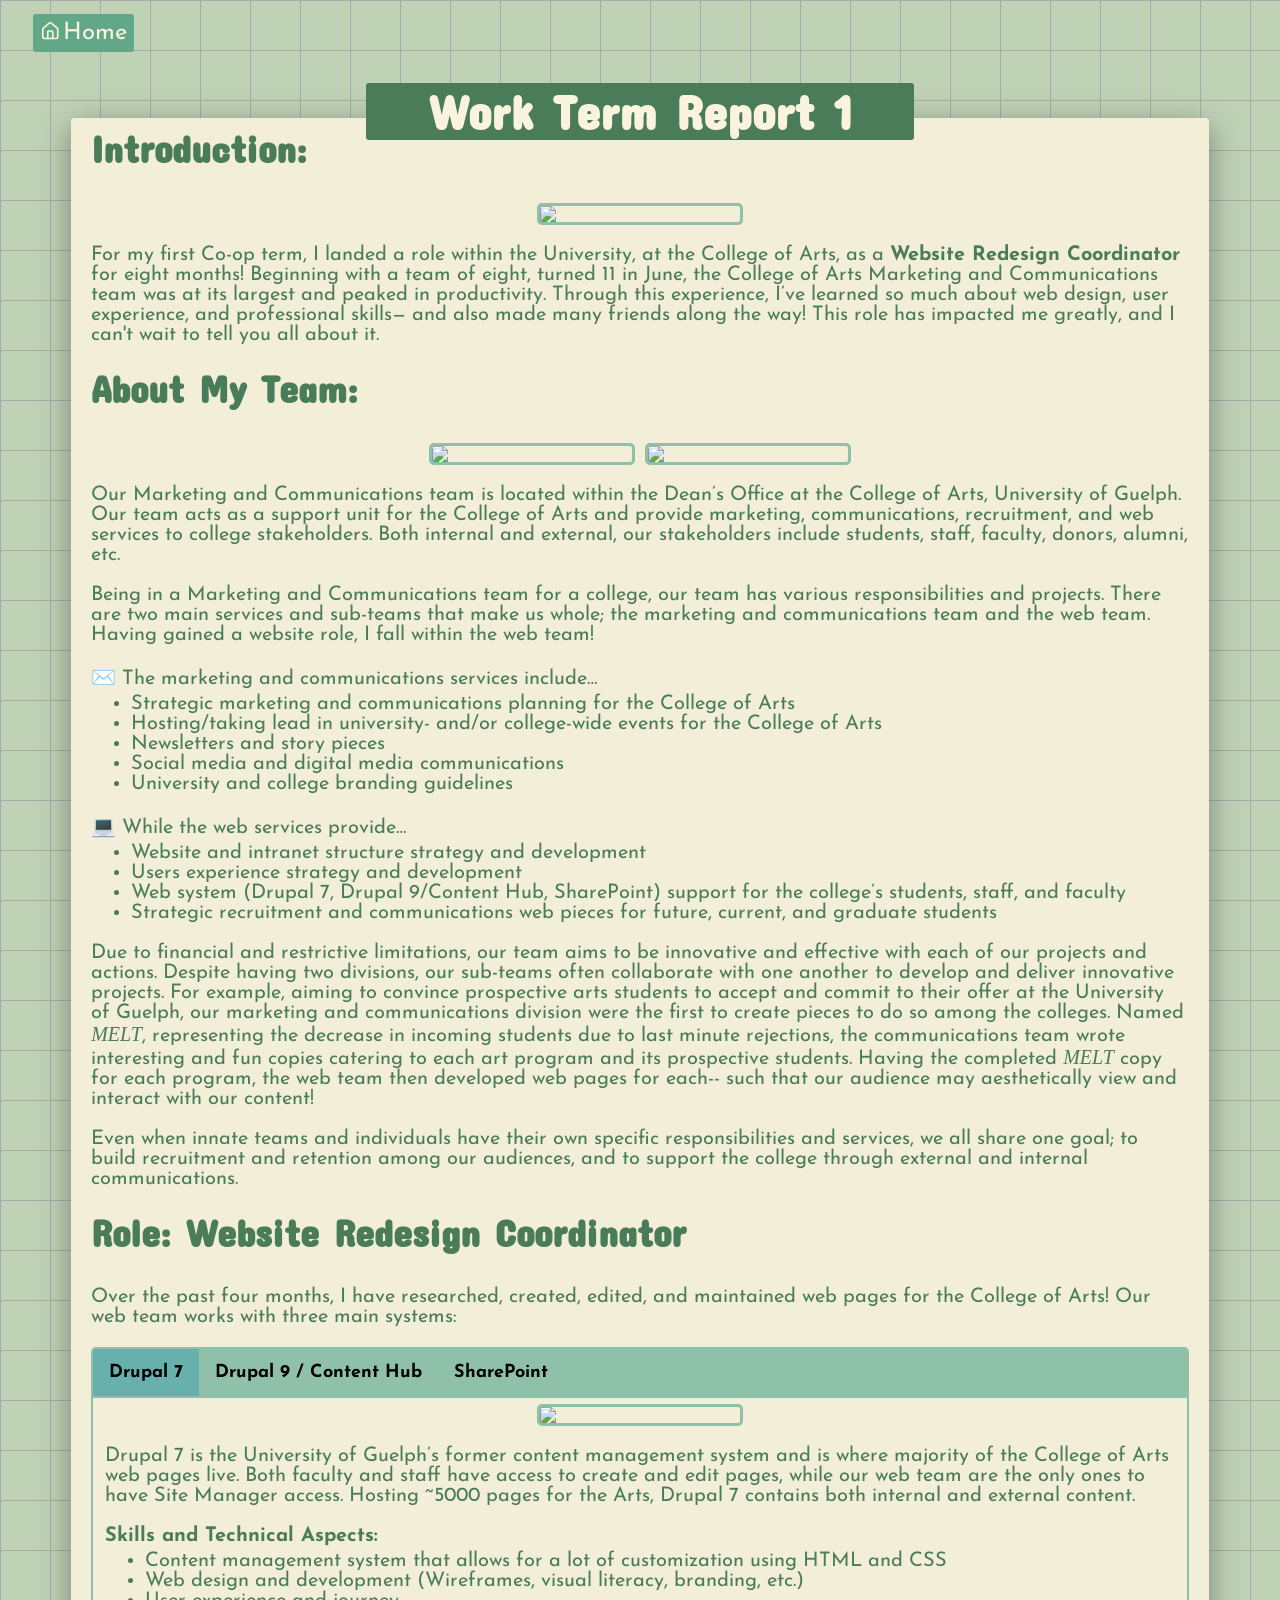
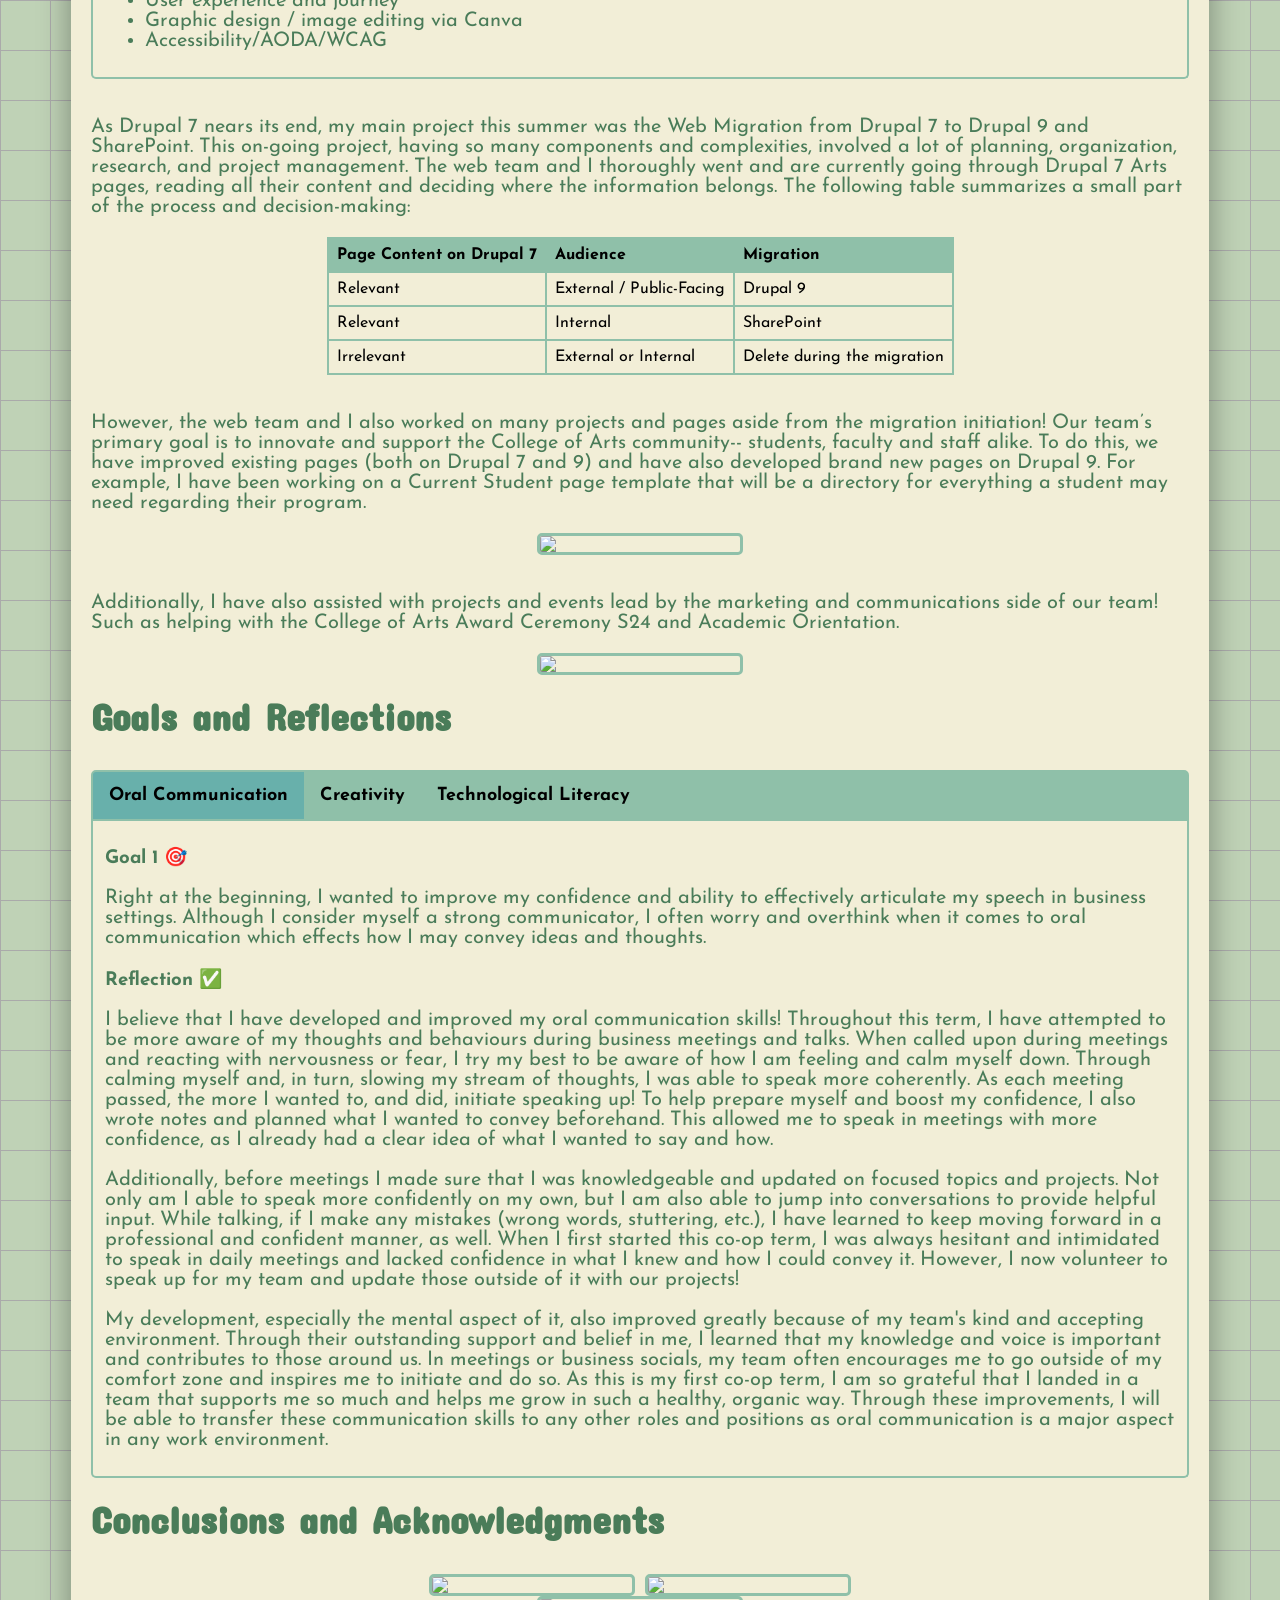
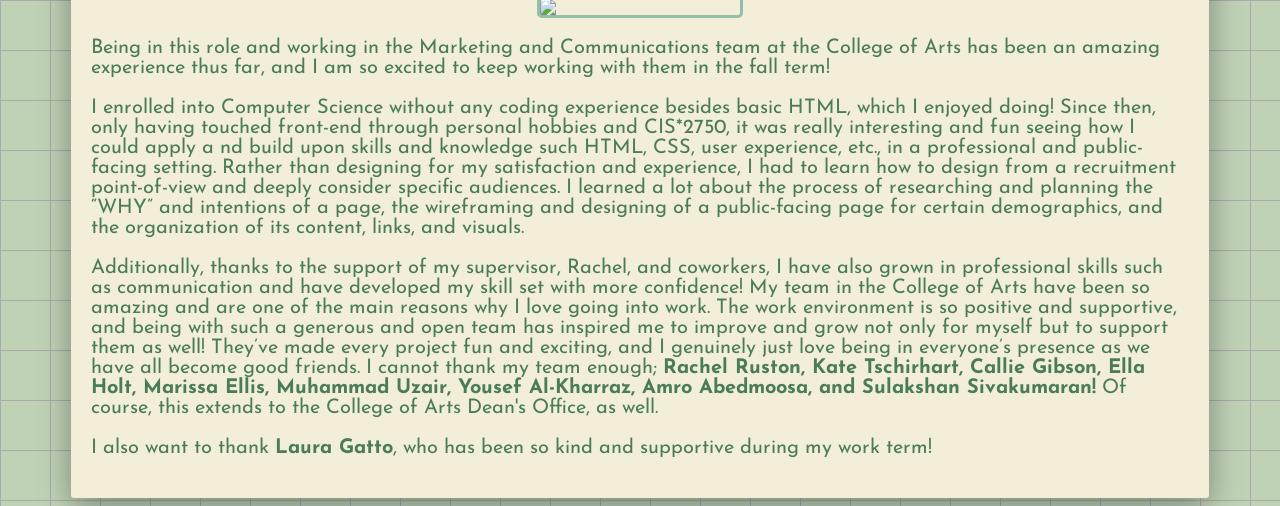
==== commit c0a88be9: "Update wtr-1.html" ====
--- a/wtr-1.html
+++ b/wtr-1.html
@@ -198,7 +198,7 @@
                     <!-- Tab content -->
                     <div id="Goal1" class="tabcontent2">
                         <h3>Goal 1 🎯</h3>
-                        <p>Right at the beginnin, I wanted to improve my confidence and ability to effectively articulate my speech in 
+                        <p>Right at the beginning, I wanted to improve my confidence and ability to effectively articulate my speech in 
                             business settings. Although I consider myself a strong communicator, I often worry and overthink when it comes to oral communication 
                             which effects how I may convey ideas and thoughts.
                         </p>
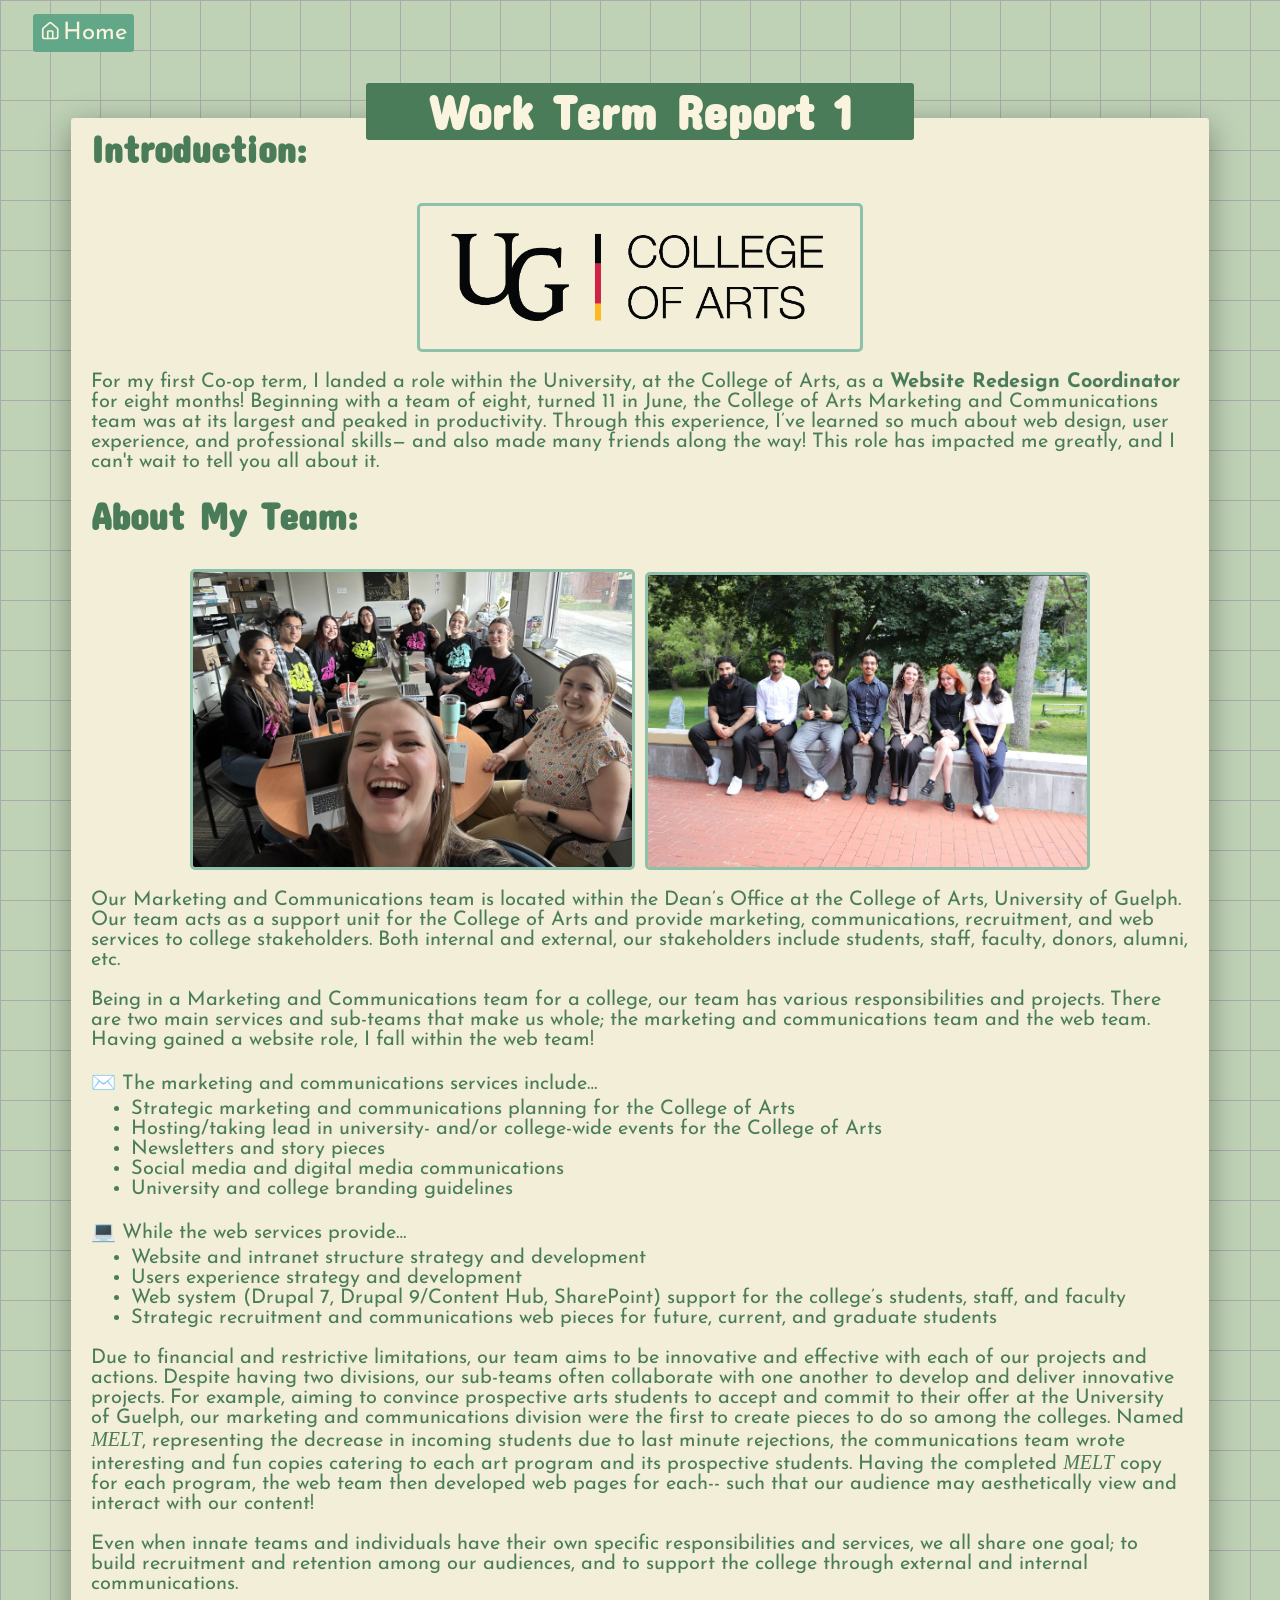
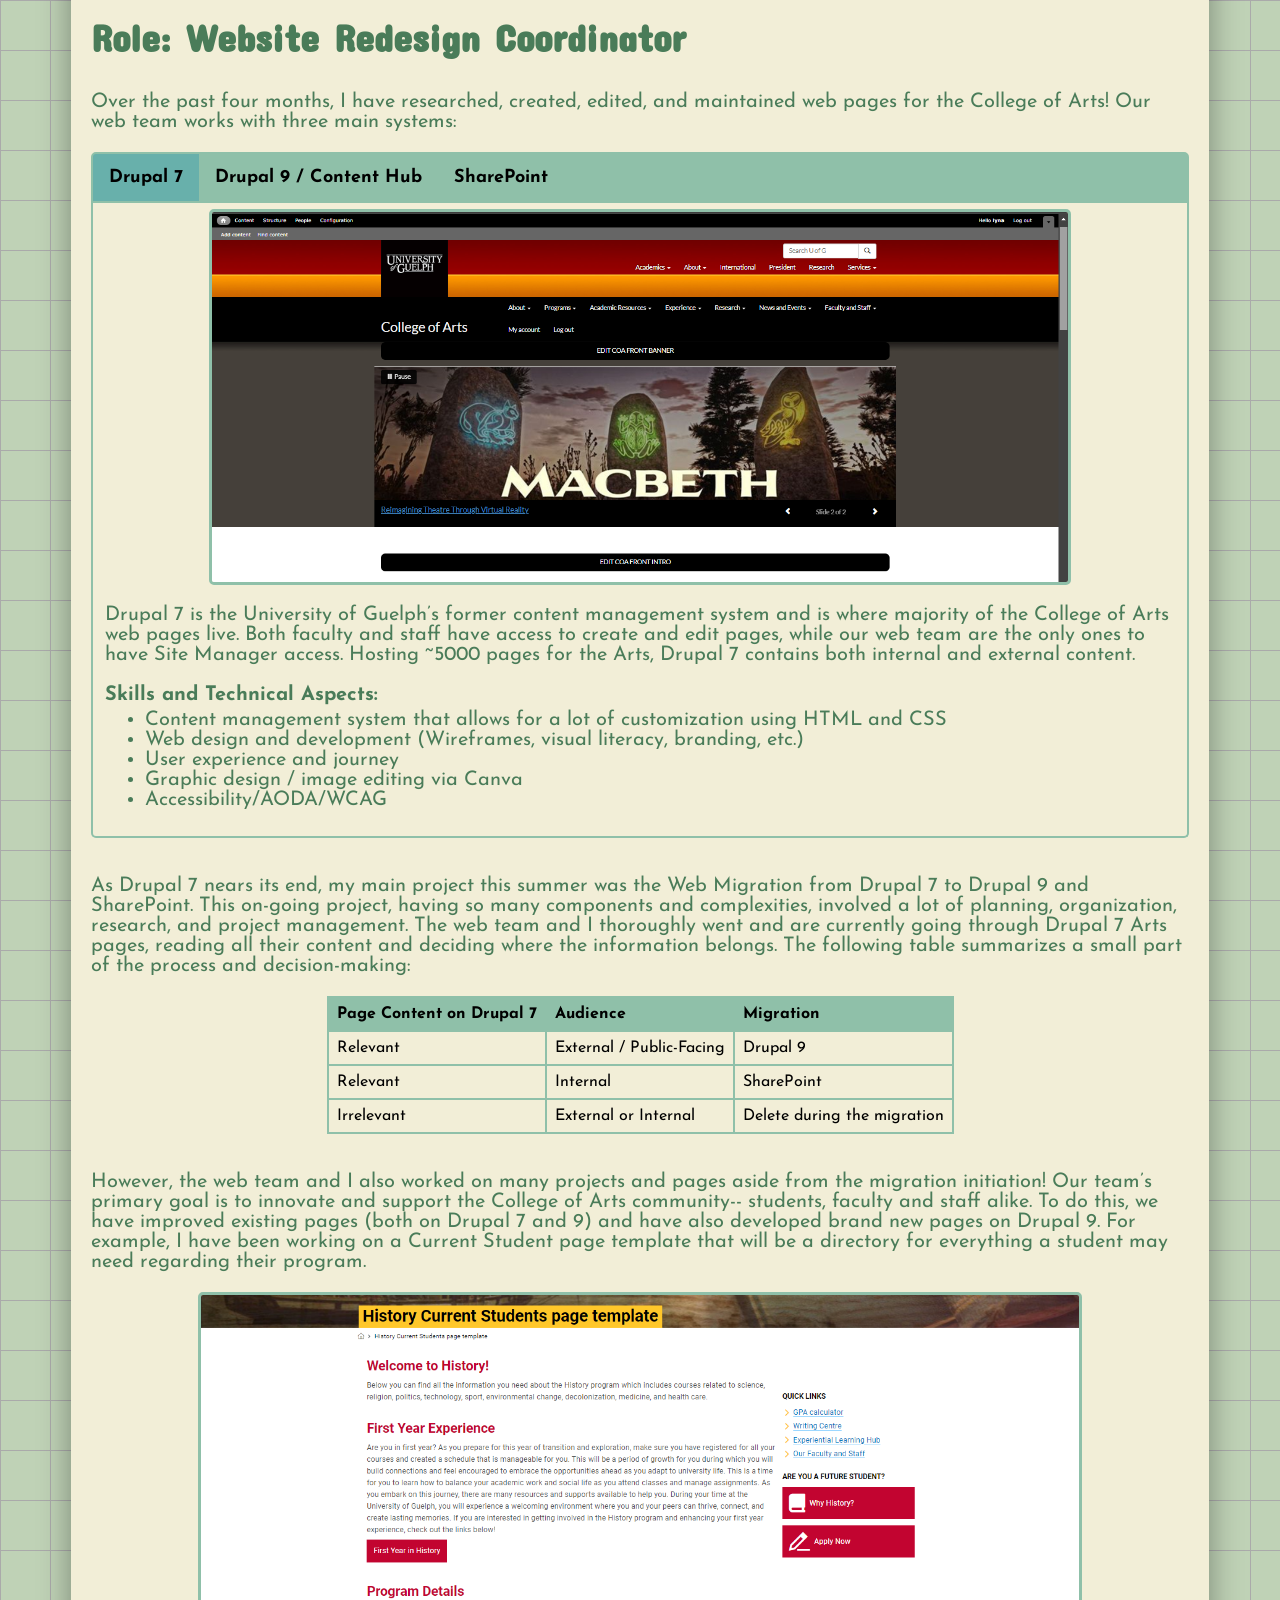
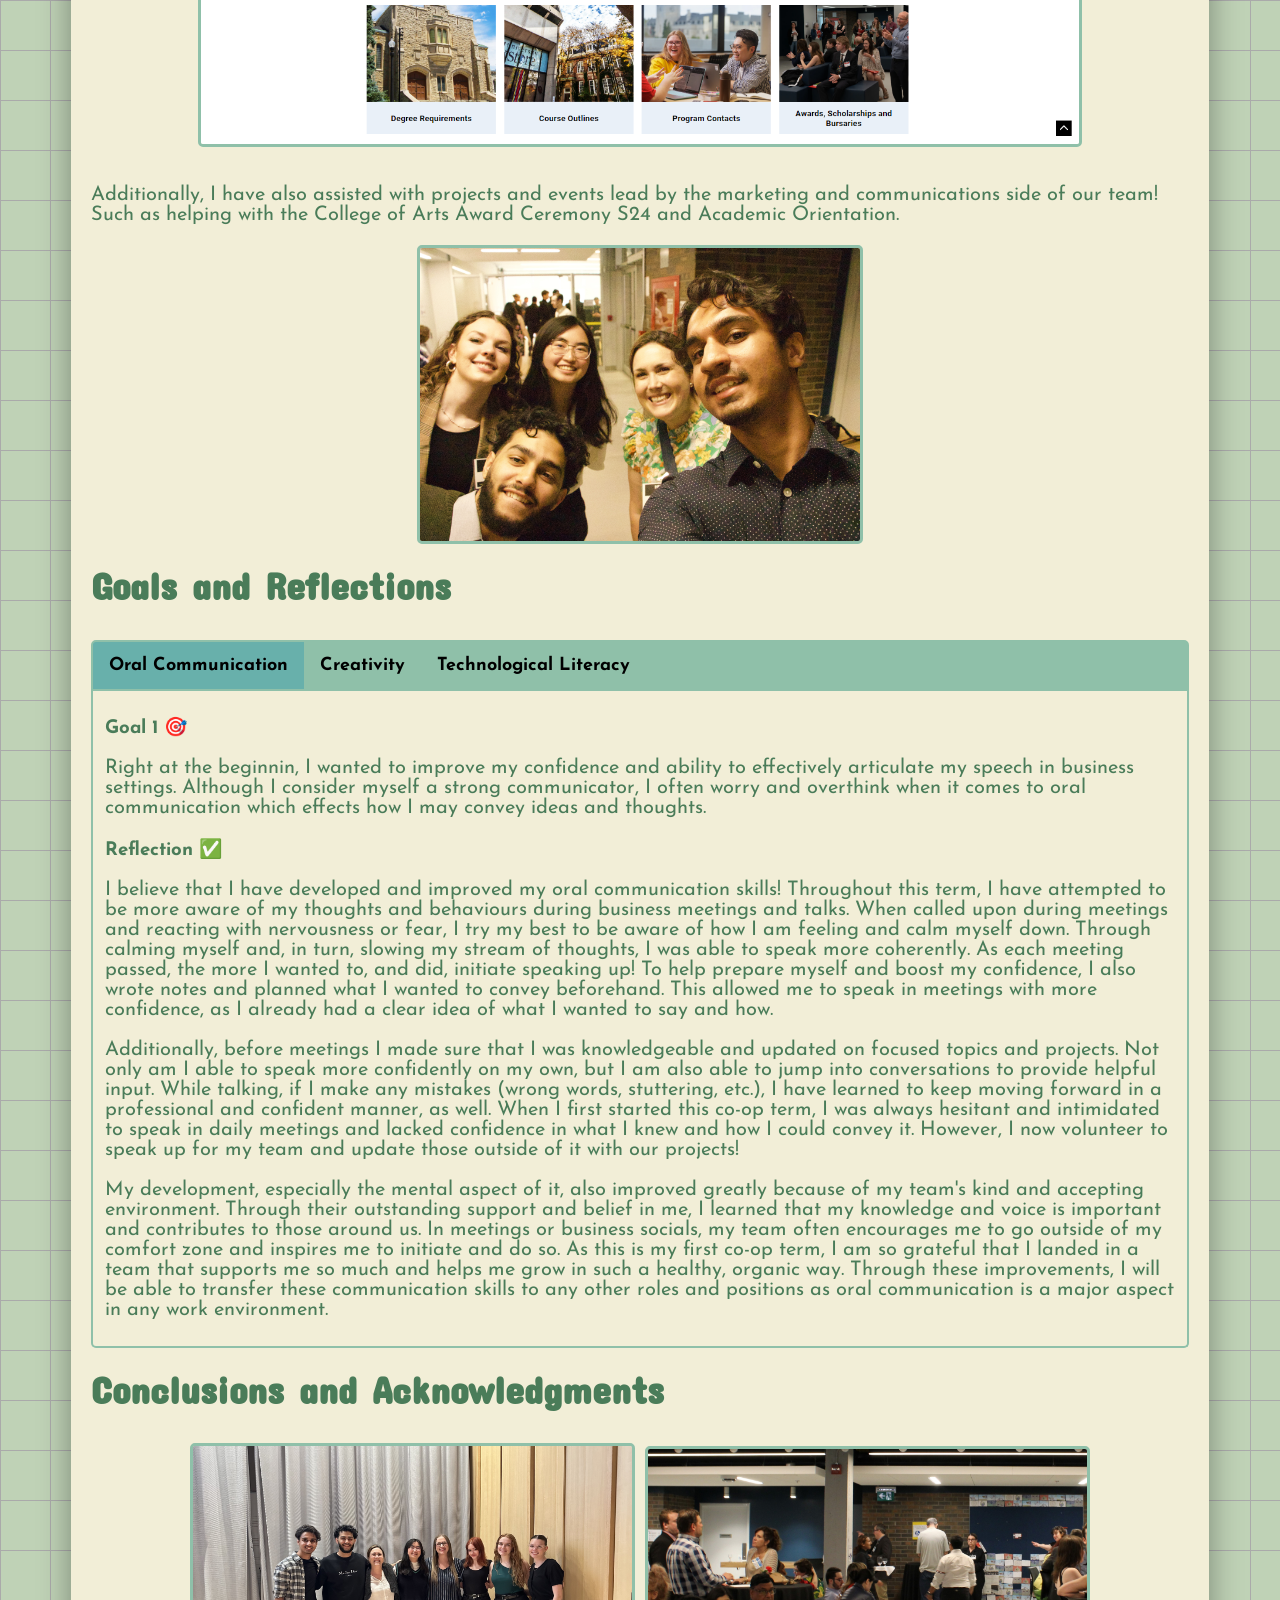
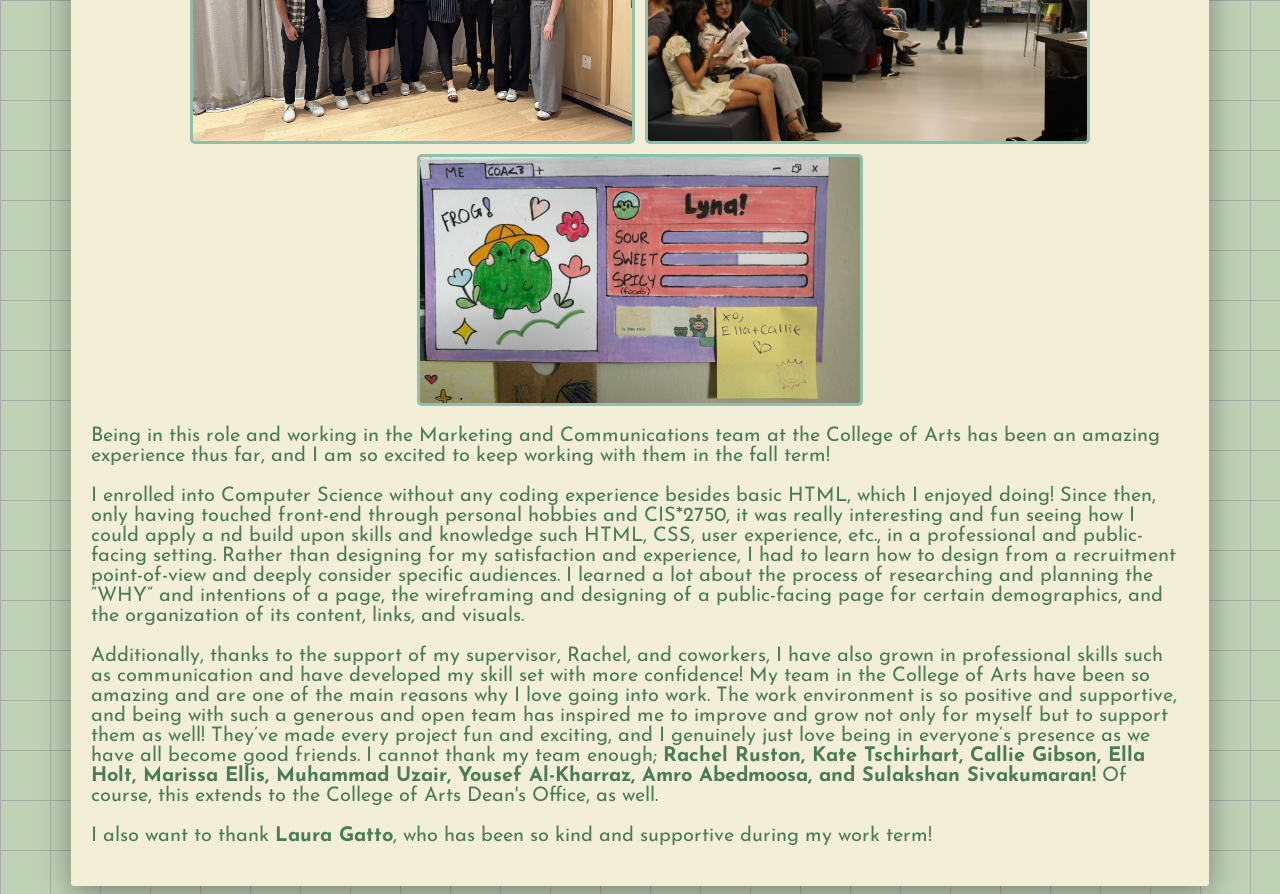
==== commit 19f4a46c: "images srced locally" ====
--- a/wtr-1.html
+++ b/wtr-1.html
@@ -24,7 +24,7 @@
                 <h2>Introduction:</h2>
                 <div id="report-container">
                     <div id="image-multiple-container">
-                        <img src="https://i.postimg.cc/SNhft210/COA-PNG.png">
+                        <img src="images/coa-logo.png">
                     </div>
                     <p>For my first Co-op term, I landed a role within the University, at the College of Arts, 
                         as a <b>Website Redesign Coordinator</b> for eight months! Beginning with a team of eight, turned 11 in June, 
@@ -34,8 +34,8 @@
 
                     <h2>About My Team:</h2>
                     <div id="image-multiple-container">
-                        <img src="https://i.postimg.cc/D08Q1LBH/IMG-2944.jpg">
-                        <img src="https://i.postimg.cc/VstGdc0R/Screenshot-2024-09-09-104049.png">
+                        <img src="images/coa-meeting.jpg">
+                        <img src="images/award-group.png">
                     </div>
                     <p>Our Marketing and Communications team is located within the Dean’s Office at the College of Arts, University of Guelph. 
                         Our team acts as a support unit for the College of Arts and provide marketing, communications, recruitment, and web services to 
@@ -86,7 +86,7 @@
                     <!-- Tab content -->
                     <div id="Drupal7" class="tabcontent">
                         <div id="image-container">
-                            <img src="https://i.postimg.cc/2jwMjGf8/Screenshot-2024-09-10-222634.png">
+                            <img src="images/coa-home.png">
                         </div>
                         <p>Drupal 7 is the University of Guelph’s former content management system and is where majority 
                             of the College of Arts web pages live. Both faculty and staff have access to create and 
@@ -105,7 +105,7 @@
                     
                     <div id="Drupal9" class="tabcontent">
                         <div id="image-container">
-                            <img src="https://i.postimg.cc/gkDW5hD1/Screenshot-2024-09-10-222740.png">
+                            <img src="images/guelph-home.png">
                         </div>
                         <p>Drupal 9, also known as Content Hub, is the University of Guelph’s current content management 
                             system. After building websites on Drupal 7 for years, the University is upgrading to Drupal 9 
@@ -126,7 +126,7 @@
                     
                     <div id="SharePoint" class="tabcontent">
                         <div id="image-container">
-                            <img src="https://i.postimg.cc/fTw4xLNC/Screenshot-2024-09-10-232000.png">
+                            <img src="images/sharepoint.png">
                         </div>
                         <p>SharePoint is a Microsoft content management system being introduced to the College of Arts. 
                             It will be used as an intranet that will contain only internal communications and 
@@ -180,12 +180,12 @@
                         page template that will be a directory for everything a student may need regarding their program.
                     </p>
                     <div id="image-container">
-                        <img src="https://i.postimg.cc/vDRcNVt4/Screenshot-2024-09-10-222936.png">
+                        <img src="images/current-student.png">
                     </div><br>
                     <p>Additionally, I have also assisted with projects and events lead by the marketing and communications 
                         side of our team! Such as helping with the College of Arts Award Ceremony S24 and Academic Orientation.</p>
                     <div id="image-multiple-container">
-                        <img src="https://i.postimg.cc/7LQsTHNB/IMG-2975.jpg">
+                        <img src="images/coa-award.jpg">
                     </div><br>
                     <h2>Goals and Reflections</h2>
                     <!-- Tab links -->
@@ -198,7 +198,7 @@
                     <!-- Tab content -->
                     <div id="Goal1" class="tabcontent2">
                         <h3>Goal 1 🎯</h3>
-                        <p>Right at the beginning, I wanted to improve my confidence and ability to effectively articulate my speech in 
+                        <p>Right at the beginnin, I wanted to improve my confidence and ability to effectively articulate my speech in 
                             business settings. Although I consider myself a strong communicator, I often worry and overthink when it comes to oral communication 
                             which effects how I may convey ideas and thoughts.
                         </p>
@@ -305,11 +305,9 @@
                     </div><br>
                     <h2>Conclusions and Acknowledgments</h2>
                     <div id="image-multiple-container">
-                        <img src="https://i.postimg.cc/NMtP8JHV/Image-2.jpg">
-                        <img src="https://i.postimg.cc/2yJz5bcC/COA-Awards-S24.jpg">
-                    </div>
-                    <div id="image-multiple-container">
-                        <img src="https://i.postimg.cc/PxH0nBZX/IMG-3628.jpg">
+                        <img src="images/coa-group.jpg">
+                        <img src="images/COA Awards S24.JPG">
+                        <img src="images/coa-nametag.jpg">
                     </div>
                     <p>Being in this role and working in the Marketing and Communications team at the College of 
                         Arts has been an amazing experience thus far, and I am so excited to keep working with 
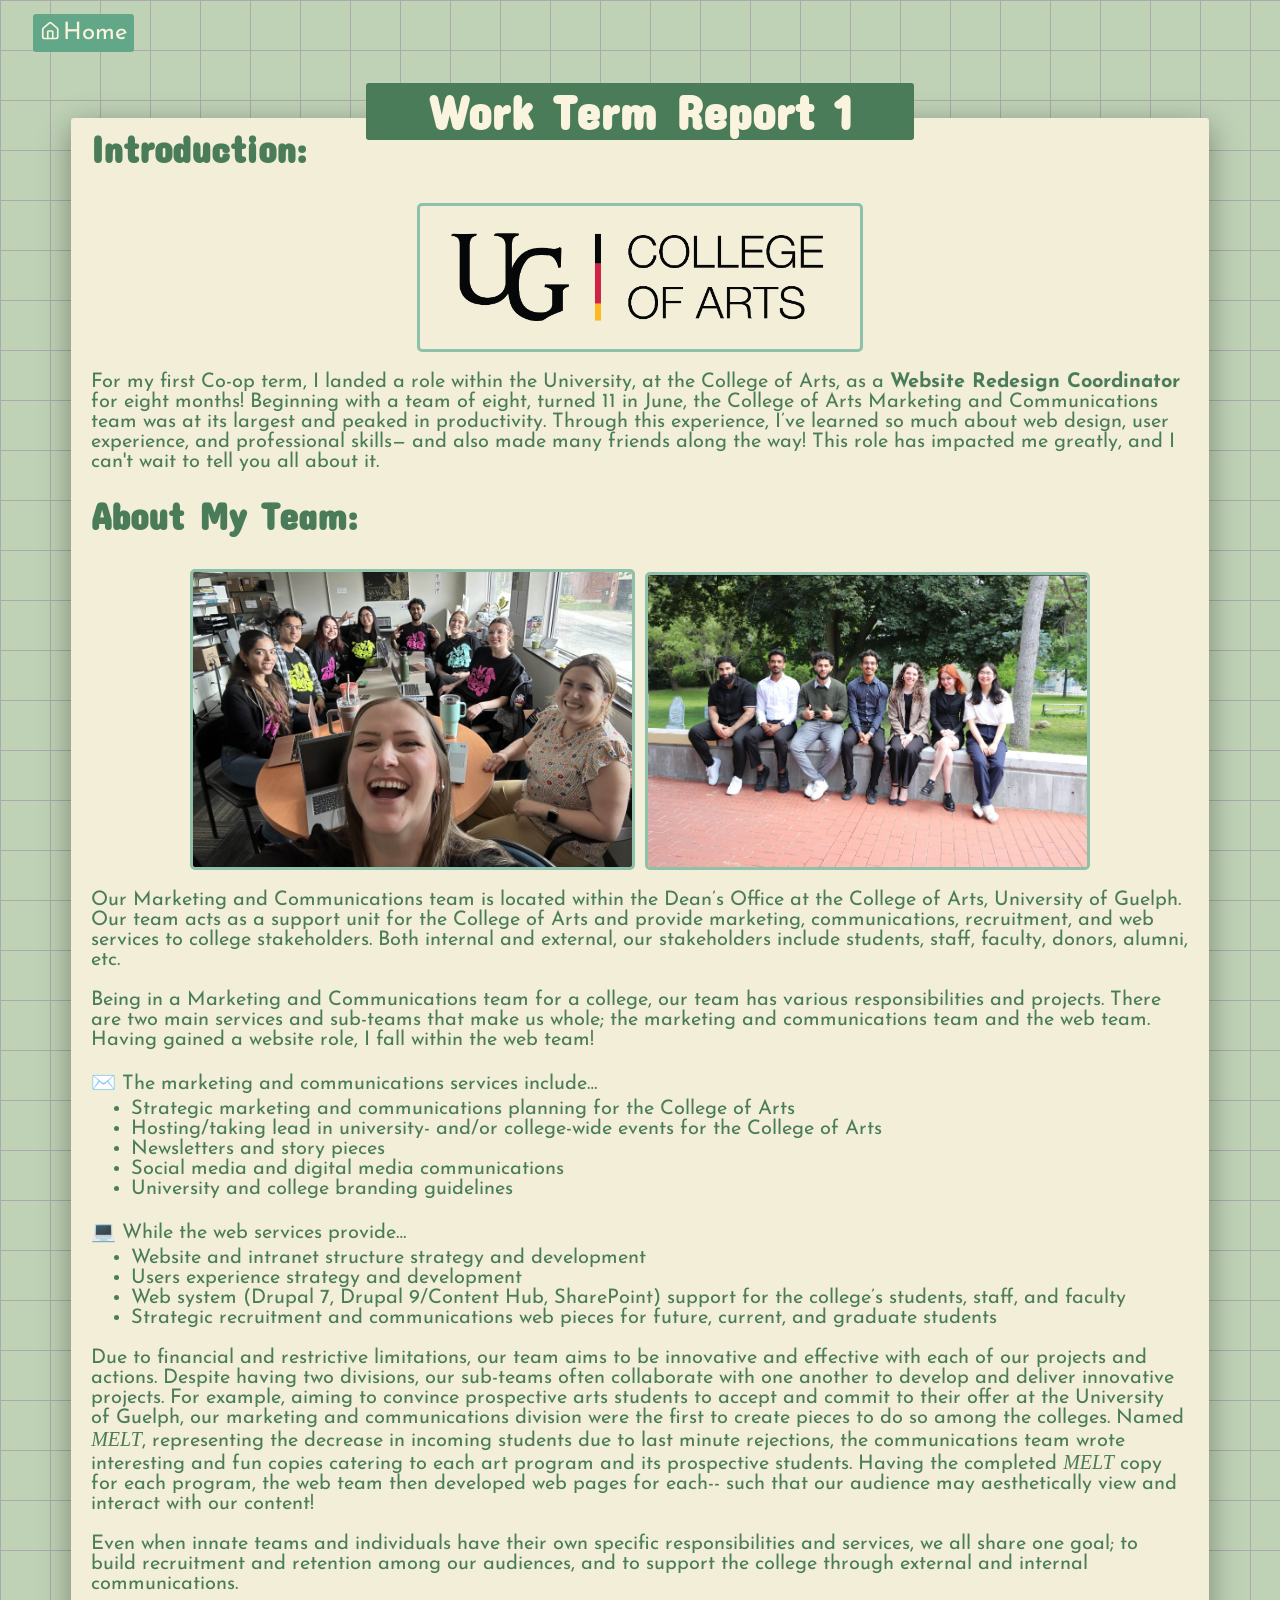
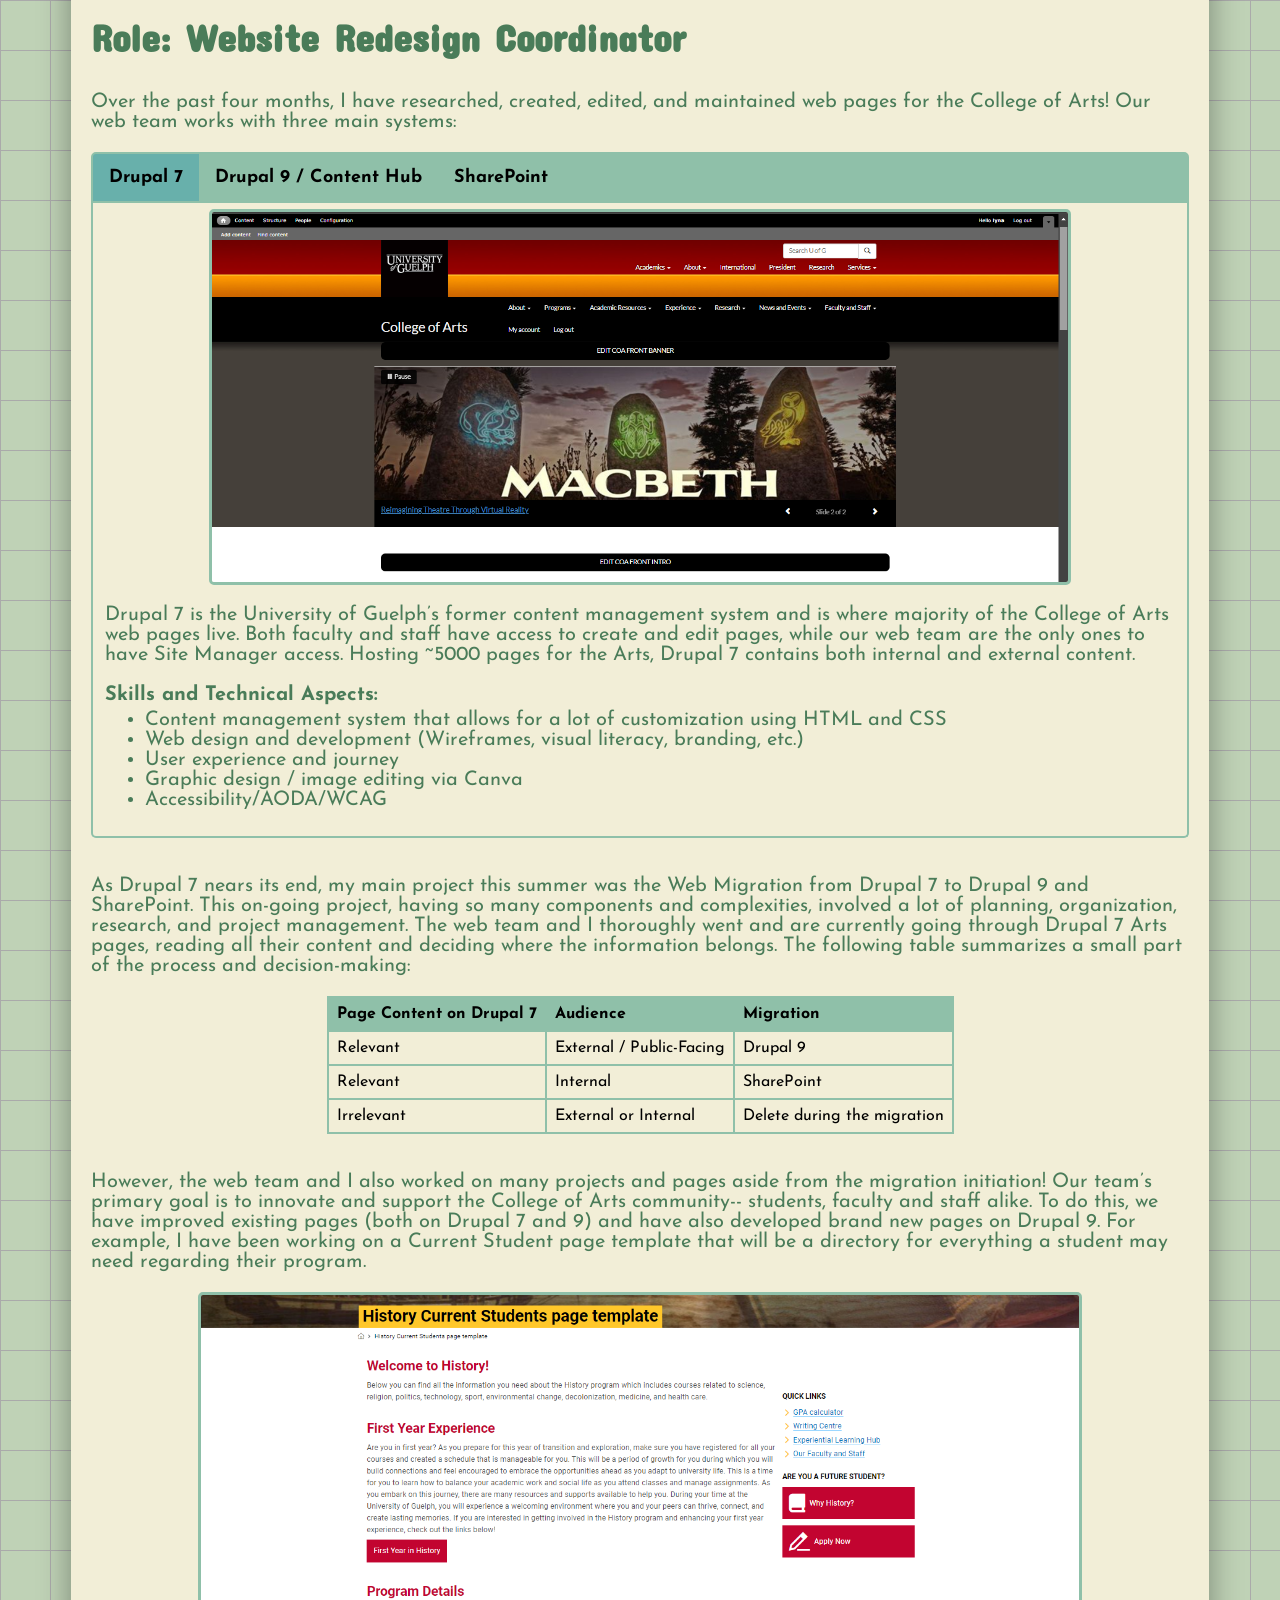
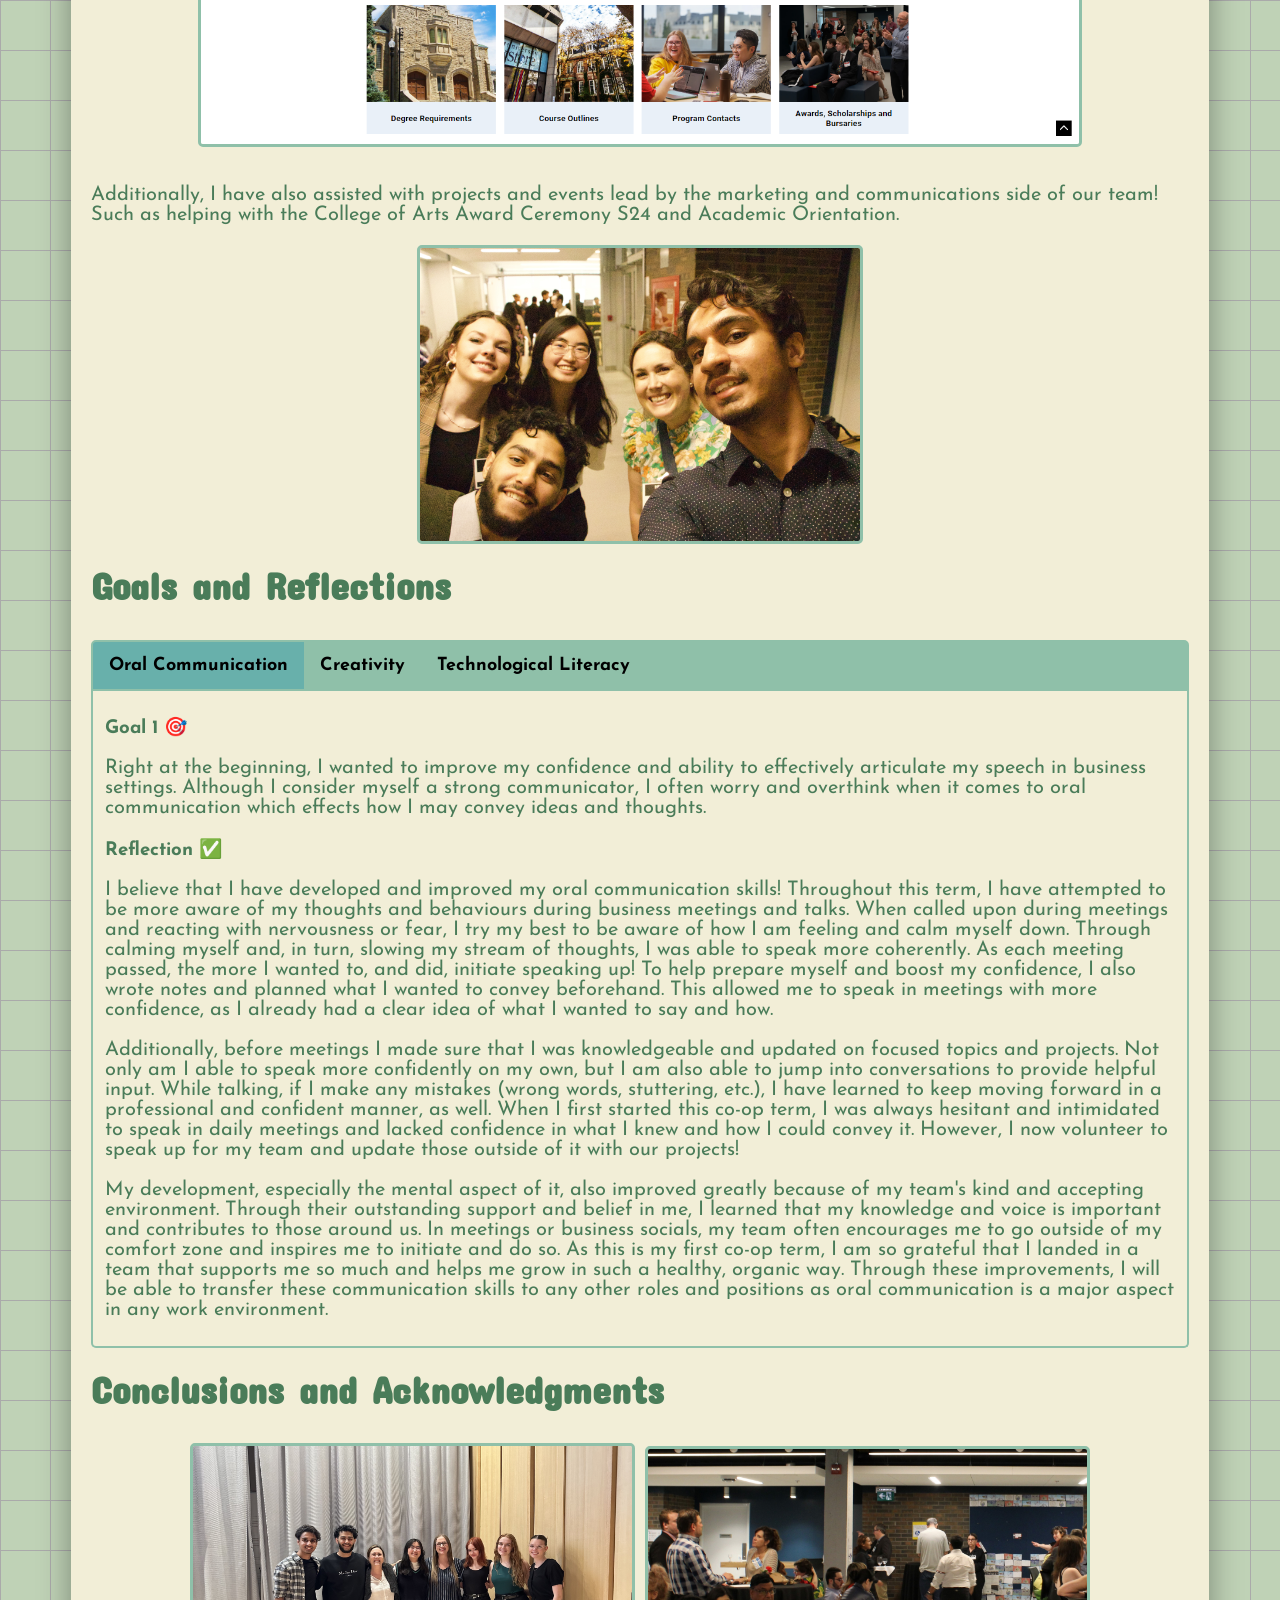
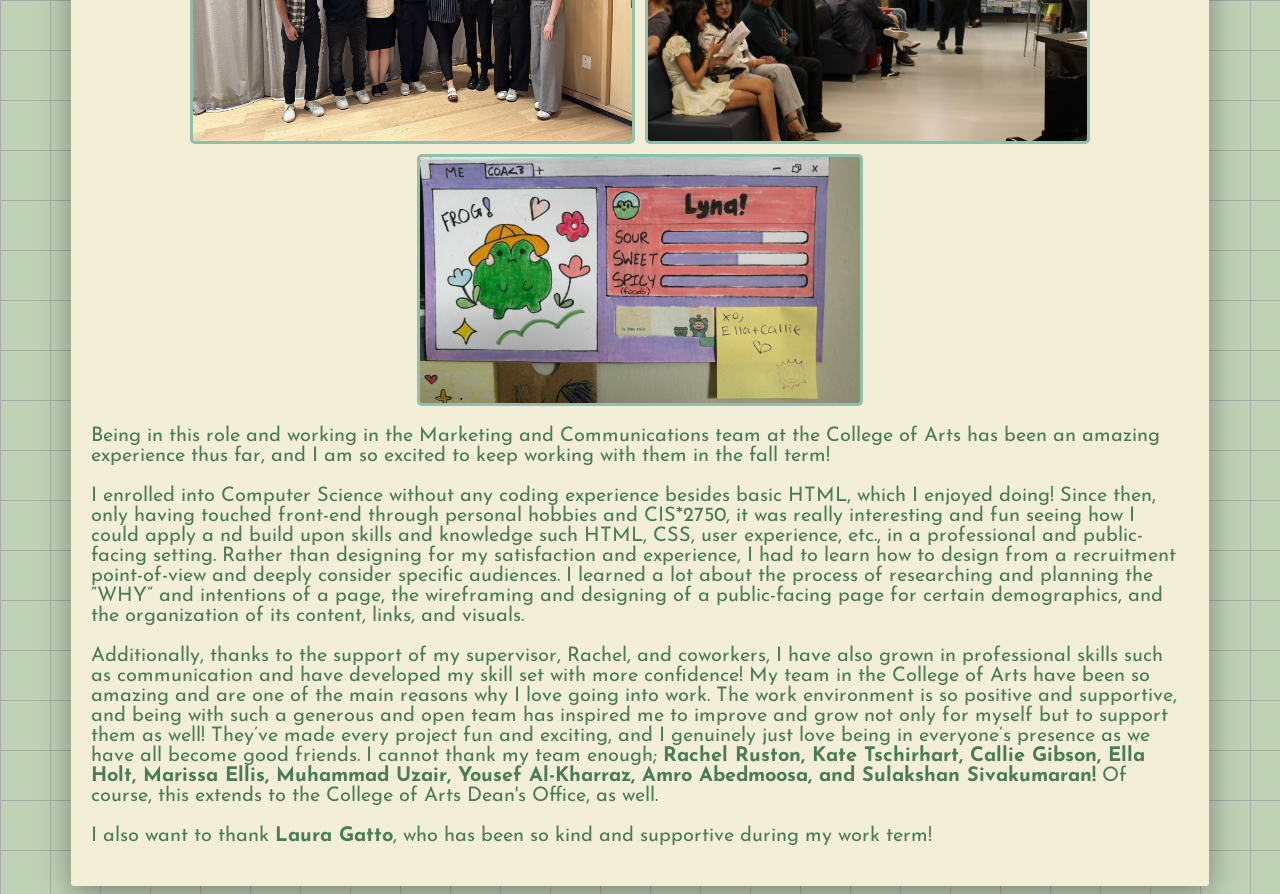
==== commit 358a9e05: "Merge branch 'main' of https://github.com/lynatran/Coop-Web" ====
--- a/wtr-1.html
+++ b/wtr-1.html
@@ -198,7 +198,7 @@
                     <!-- Tab content -->
                     <div id="Goal1" class="tabcontent2">
                         <h3>Goal 1 🎯</h3>
-                        <p>Right at the beginnin, I wanted to improve my confidence and ability to effectively articulate my speech in 
+                        <p>Right at the beginning, I wanted to improve my confidence and ability to effectively articulate my speech in 
                             business settings. Although I consider myself a strong communicator, I often worry and overthink when it comes to oral communication 
                             which effects how I may convey ideas and thoughts.
                         </p>
